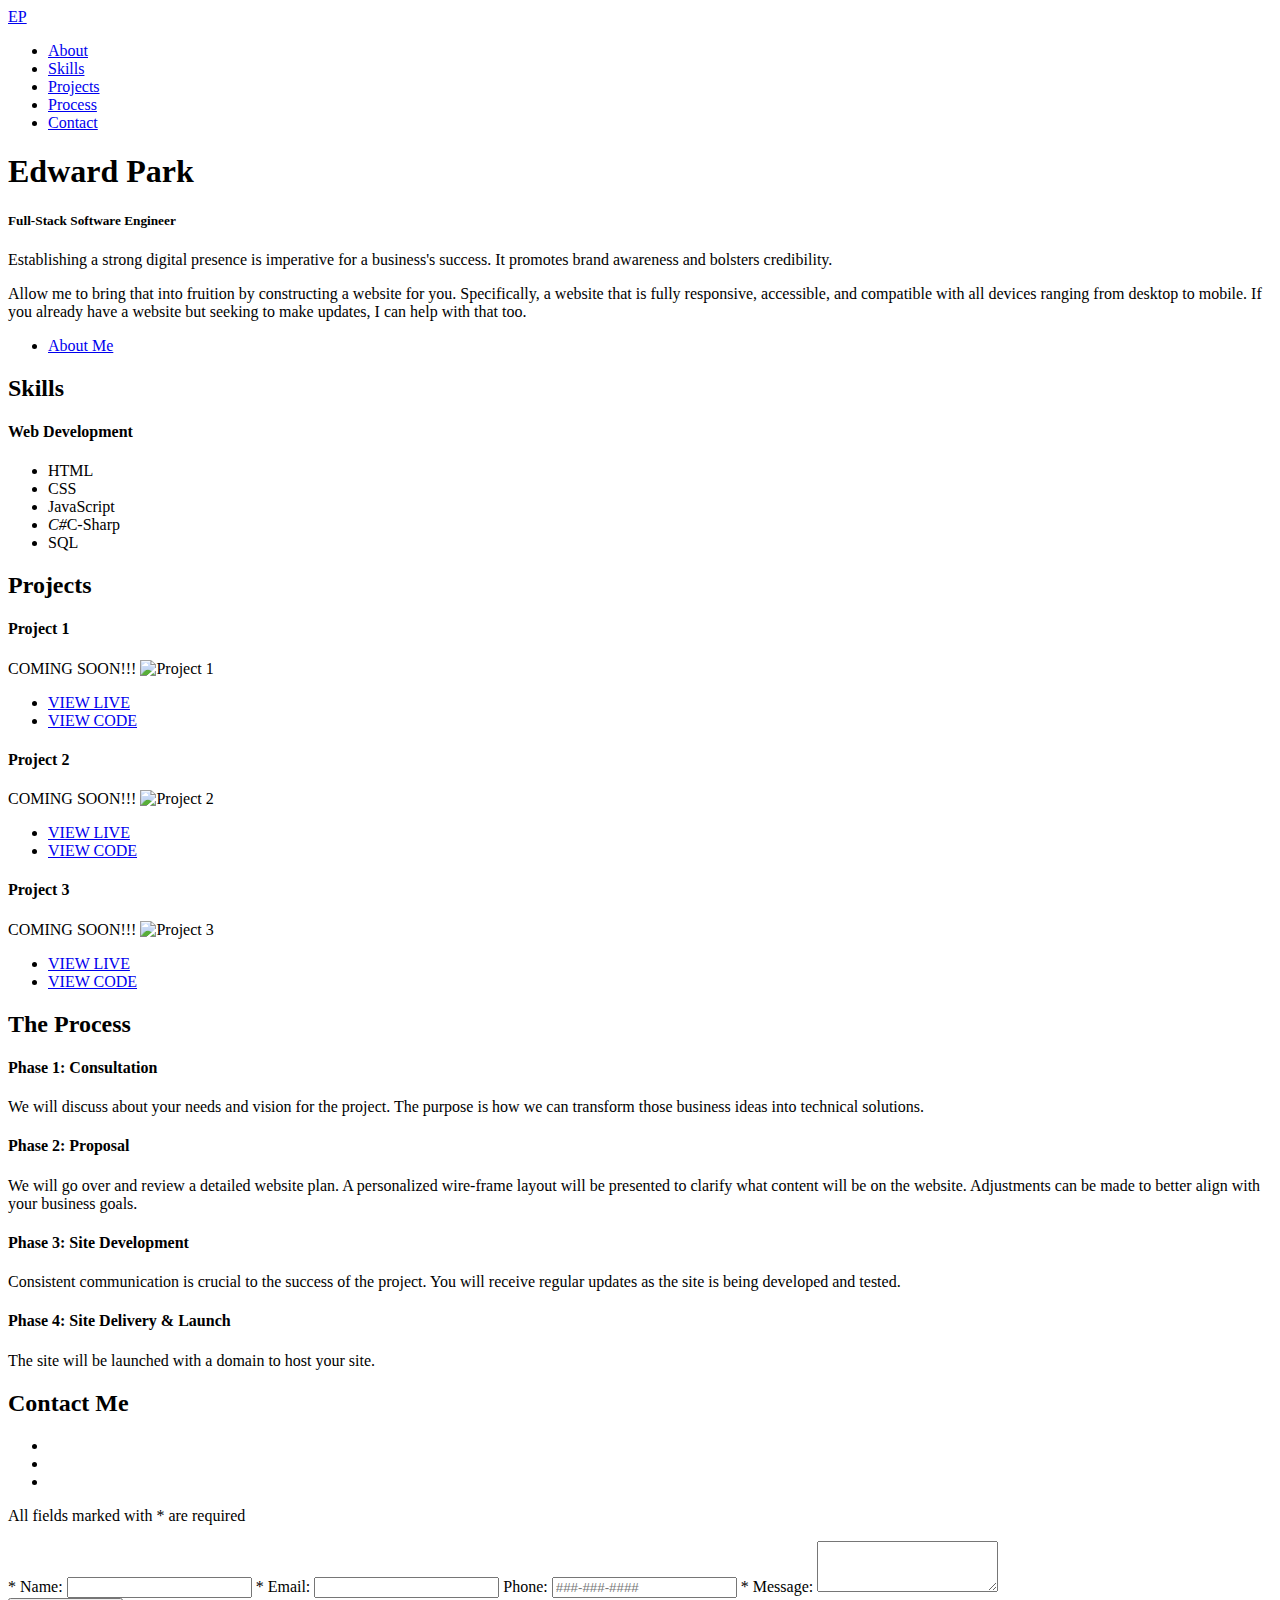
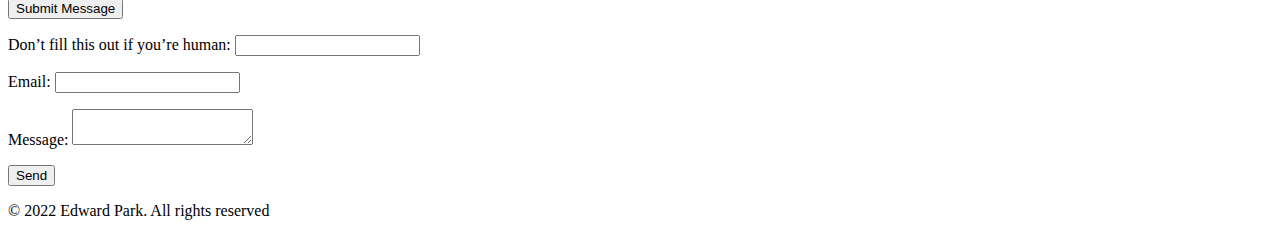
==== index.html @ 597c1792 "adding recaptcha class" ====
<!DOCTYPE html>
<html lang="en">
	<head>
    	<meta charset="utf-8">
    	<meta name="description" content="Main page of Ed Park's web development portfolio.">
		<meta name="viewport" content="width=device-width, initial-scale=1">

		<title>Ed Park | Portfolio</title>

		<!-- external CSS link -->
		<!--load all Font Awesome styles -->
		<link href="assets/fontawesome/css/all.css" rel="stylesheet">

		<link rel="preconnect" href="https://fonts.googleapis.com">
		<link rel="preconnect" href="https://fonts.gstatic.com" crossorigin>
		<link href="https://fonts.googleapis.com/css2?family=Montserrat:wght@400;700;900&display=swap" rel="stylesheet"> 

		<link rel="stylesheet" href="css/normalize.css">
		<link rel="stylesheet" href="css/reset.css">
		<link rel="stylesheet" href="css/style.css">

		<script src="js/jquery-3.6.0.min.js"></script>
	</head>
	<body>
		<header>
			<nav class="clearfix">
				<a href="index.html" class="logo">EP</a>
				<a class="mobile-toggle" href="javascript:void(0);" onclick="toggleMenu()">
					<i class="fa-solid fa-bars"></i>
				</a>
				<ul id="menu-body" class="menu-links">
					<li><a href="about.html">About</a></li>
					<li><a href="#skills">Skills</a></li>
					<li><a href="#projects">Projects</a></li>
					<li><a href="#process">Process</a></li>
					<li><a href="#contact">Contact</a></li>
				</ul>
			</nav>
		</header>
		<main>
			<!--This is for presenting a grid render in background-->
			<div class="grid-background"></div>
			<span class="typing-words"></span>
			<h1 class="eds-name">Edward Park</h1>
			<h5>Full-Stack Software Engineer</h5>
			<div class="centered-content-body">
				<p>Establishing a strong digital presence is imperative for a business's success. It promotes brand awareness and bolsters credibility.</p>
				<p>
					Allow me to bring that into fruition by constructing a website for you. Specifically, a website that is fully responsive, accessible, and compatible with all devices ranging from desktop to mobile. If you already have a website but seeking to make updates, I can help with that too.
				</p>
				<ul>
					<li class="interact"><a href="about.html">About Me</a></li>
				</ul>
			</div>
		</main>
		<section id="skills">
			<h2>Skills</h2>
			<section class="flex">
				<div class="border-Accent">
					<h4 class="border-Accent-Header">Web Development</h4>
					<ul class="technologies">
						<li><i class="tech-icon fa-brands fa-html5"></i><span>HTML</span></li>
						<li><i class="tech-icon fa-brands fa-css3"></i><span>CSS</span></li>
						<li><i class="tech-icon fa-brands fa-js"></i><span>JavaScript</span></li>
						<li><i class="tech-icon fa-solid">C#</i><span>C-Sharp</span></li>
						<li><i class="tech-icon fa-solid fa-database"></i><span>SQL</span></li>
					</ul>	
				</div>	
			</section>
		</section>
		<section id="projects">
			<h2>Projects</h2>
			<section class="flex projects-panel">
				<section class="border-Accent project">
					<h4 class="border-Accent-Header">Project 1</h4>
					<span class="project-coming-soon">COMING SOON!!!</span>
					<img class="project-image" src="assets/img/projectPlaceholder.jpg" alt="Project 1">
					<ul class="button-arrange">
						<li class="interact"><a href="#">VIEW LIVE</a></li>
						<li class="interact"><a href="#">VIEW CODE</a></li>
					</ul>
				</section>
				<section class="border-Accent project">
					<h4 class="border-Accent-Header">Project 2</h4>
					<span class="project-coming-soon">COMING SOON!!!</span>
					<img class="project-image" src="assets/img/projectPlaceholder.jpg" alt="Project 2">
					<ul class="button-arrange">
						<li class="interact"><a href="#">VIEW LIVE</a></li>
						<li class="interact"><a href="#">VIEW CODE</a></li>
					</ul>
				</section>
				<section class="border-Accent project">
					<h4 class="border-Accent-Header">Project 3</h4>
					<span class="project-coming-soon">COMING SOON!!!</span>
					<img class="project-image" src="assets/img/projectPlaceholder.jpg" alt="Project 3">
					<ul class="button-arrange">
						<li class="interact"><a href="#">VIEW LIVE</a></li>
						<li class="interact"><a href="#">VIEW CODE</a></li>
					</ul>
					</section>	
				</section>
			</section>
		<section id="process">
			<h2>The Process</h2>	
			<section class="centered-content-body process-panel flex">
				<section class="border-Accent">
					<div class="border-Accent-Header">
						<i class="fa-solid fa-user-group icon-header accent-icon text-animation"></i>
						<h4>Phase 1: Consultation</h4>
					</div>
					<p>We will discuss about your needs and vision for the project. The purpose is how we can transform those business ideas into technical solutions.</p>
				</section>
				<section class="border-Accent">
					<div class="border-Accent-Header">
						<i class="fa-solid fa-handshake icon-header accent-icon text-animation"></i>
						<h4>Phase 2: Proposal</h4>
					</div>
					<p>We will go over and review a detailed website plan. A personalized wire-frame layout will be presented to clarify what content will be on the website. Adjustments can be made to better align with your business goals.
				</section>
				<section class="border-Accent">
					<div class="border-Accent-Header">
						<i class="fa-solid fa-person-digging icon-header accent-icon text-animation"></i>
						<h4>Phase 3: Site Development</h4>
					</div>
					<p>Consistent communication is crucial to the success of the project. You will receive regular updates as the site is being developed and tested.</p>	
				</section>
				<section class="border-Accent">
					<div class="border-Accent-Header">
						<i class="fa-solid fa-rocket icon-header accent-icon text-animation"></i>
						<h4>Phase 4: Site Delivery & Launch</h4>
					</div>
					<p>The site will be launched with a domain to host your site.</p>
				</section>	
			</section>
		</section>
		<section id="contact">
			<div class="centered-content-body">
				<h2>Contact Me</h2>
				<ul class="socialMedia">
					<li><a href="https://www.linkedin.com/in/edpark0/"><i class="fa-brands fa-linkedin" aria-label="Linkedin" role="link" tabindex="0"></i></a></li>
					<li><a href="https://github.com/edpark0"><i class="fa-brands fa-github" aria-label="GitHub" role="link" tabindex="0"></i></a></li>
					<li><a href="https://twitter.com/edpark0"><i class="fa-brands fa-square-twitter" aria-label="Twitter" role="link" tabindex="0"></i></a></li>
				</ul>
				<p>All fields marked with * are required</p>
				<form name="contact" method="POST" data-netlify="true" data-netlify-recaptcha="true">
					<label class="contact-field" for="name">* Name:</label>
					<input class="contact-field" id="name" type="text" name="name" required>
					<label class="contact-field" for="email">* Email:</label>
					<input class="contact-field" id="email" type="text" name="email" required>
					<label class="contact-field" for="phone">Phone:</label>
					<input class="contact-field" id="phone" type="tel" name="phone" pattern="[0-9]{3}-[0-9]{3}-[0-9]{4}" placeholder="###-###-####">
					<label class="contact-field" for="message">* Message:</label>
					<textarea class="contact-field" id="message" name="message" rows="3" required></textarea>
					<div class="recaptcha" data-netlify-recaptcha="true"></div>
					<button class="interact" type="submit">Submit Message</button>
				</form>
				<form id="new-contact" name="contact" method="POST" netlify-honeypot="bot-field" data-netlify="true">
					<p class="hidden">
						<label>
							Don’t fill this out if you’re human: <input name="bot-field" />
						</label>
					</p>
					<p>
						<label>
							Email: <input type="text" name="email" />
						</label>
					</p>
					<p>
						<label>
						Message: <textarea name="message"></textarea>
						</label>
					</p>
					<p>
						<button type="submit">Send</button>
					</p>
				</form>
			</div>
		</section>
		<footer>
			<span>&copy; 2022 Edward Park. All rights reserved</span>
		</footer>

		<script type="text/javascript" src="js/main.js"></script>
	</body>
</html>
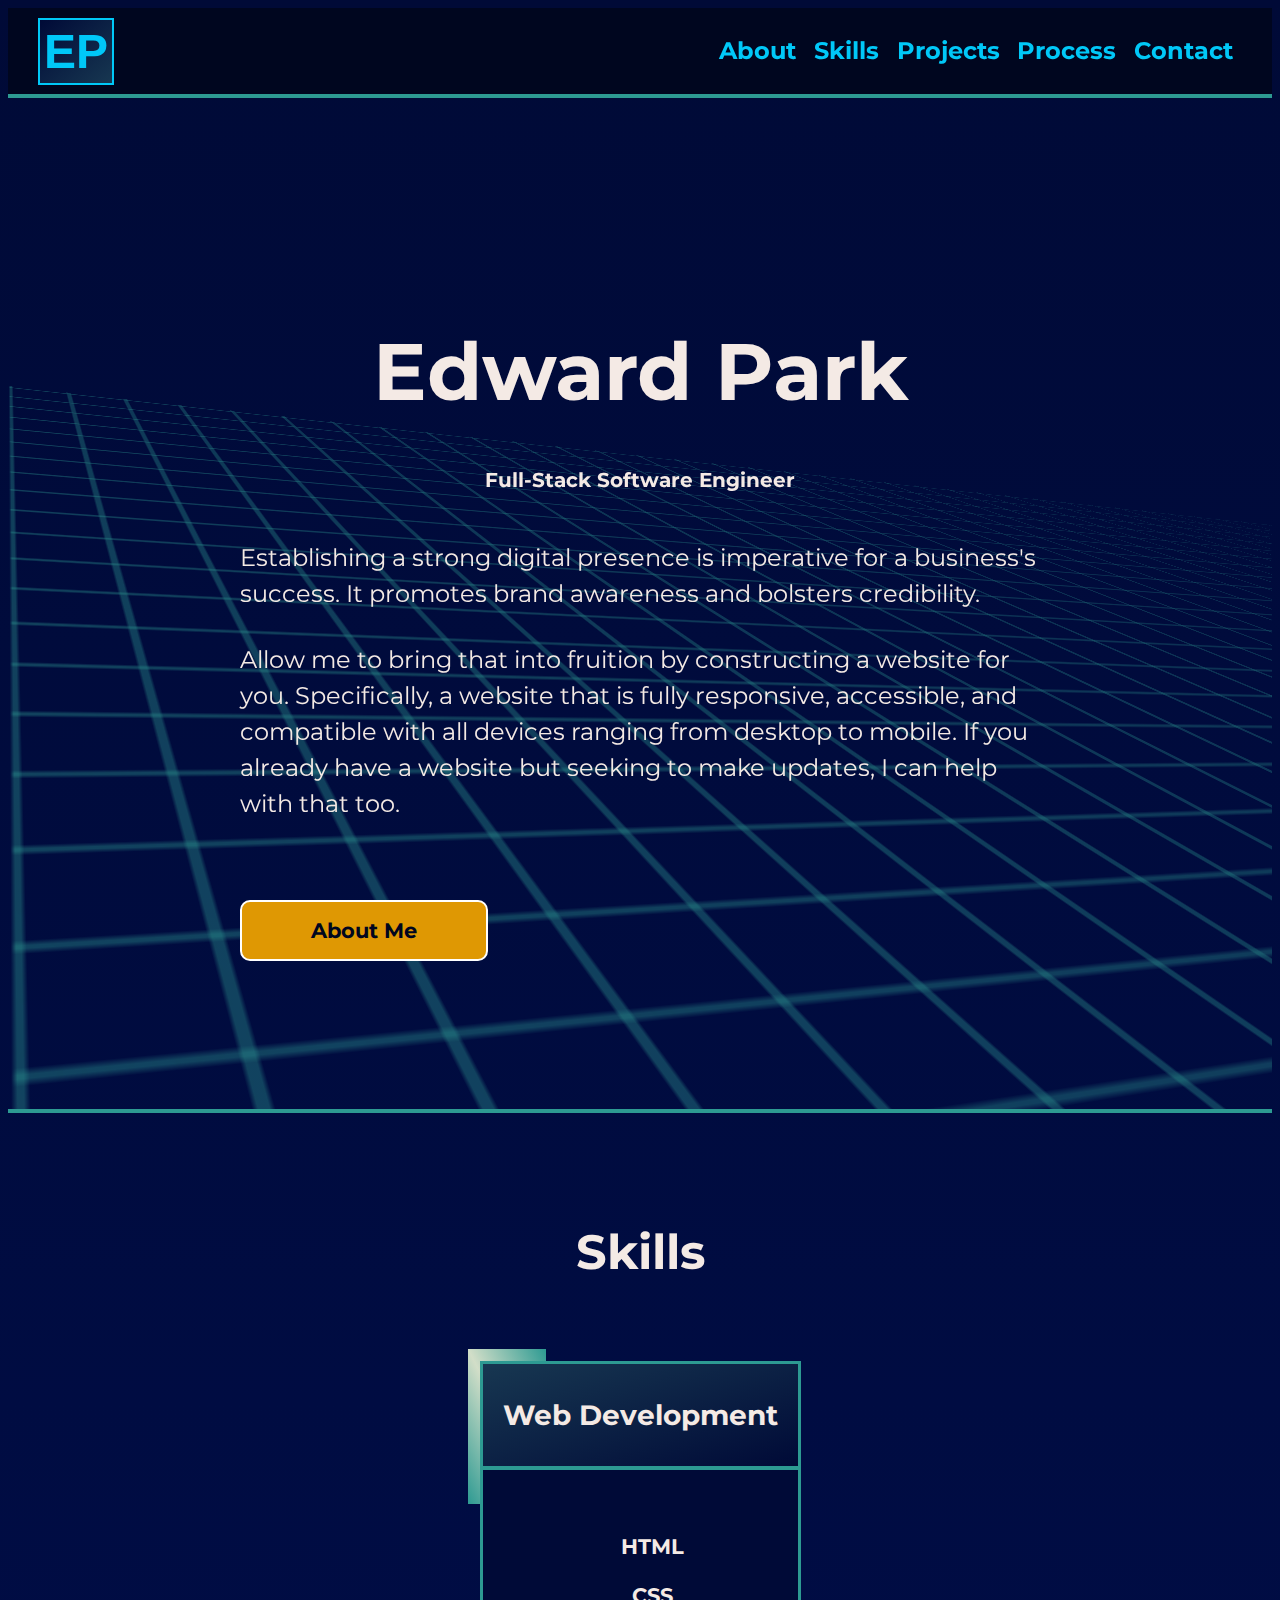
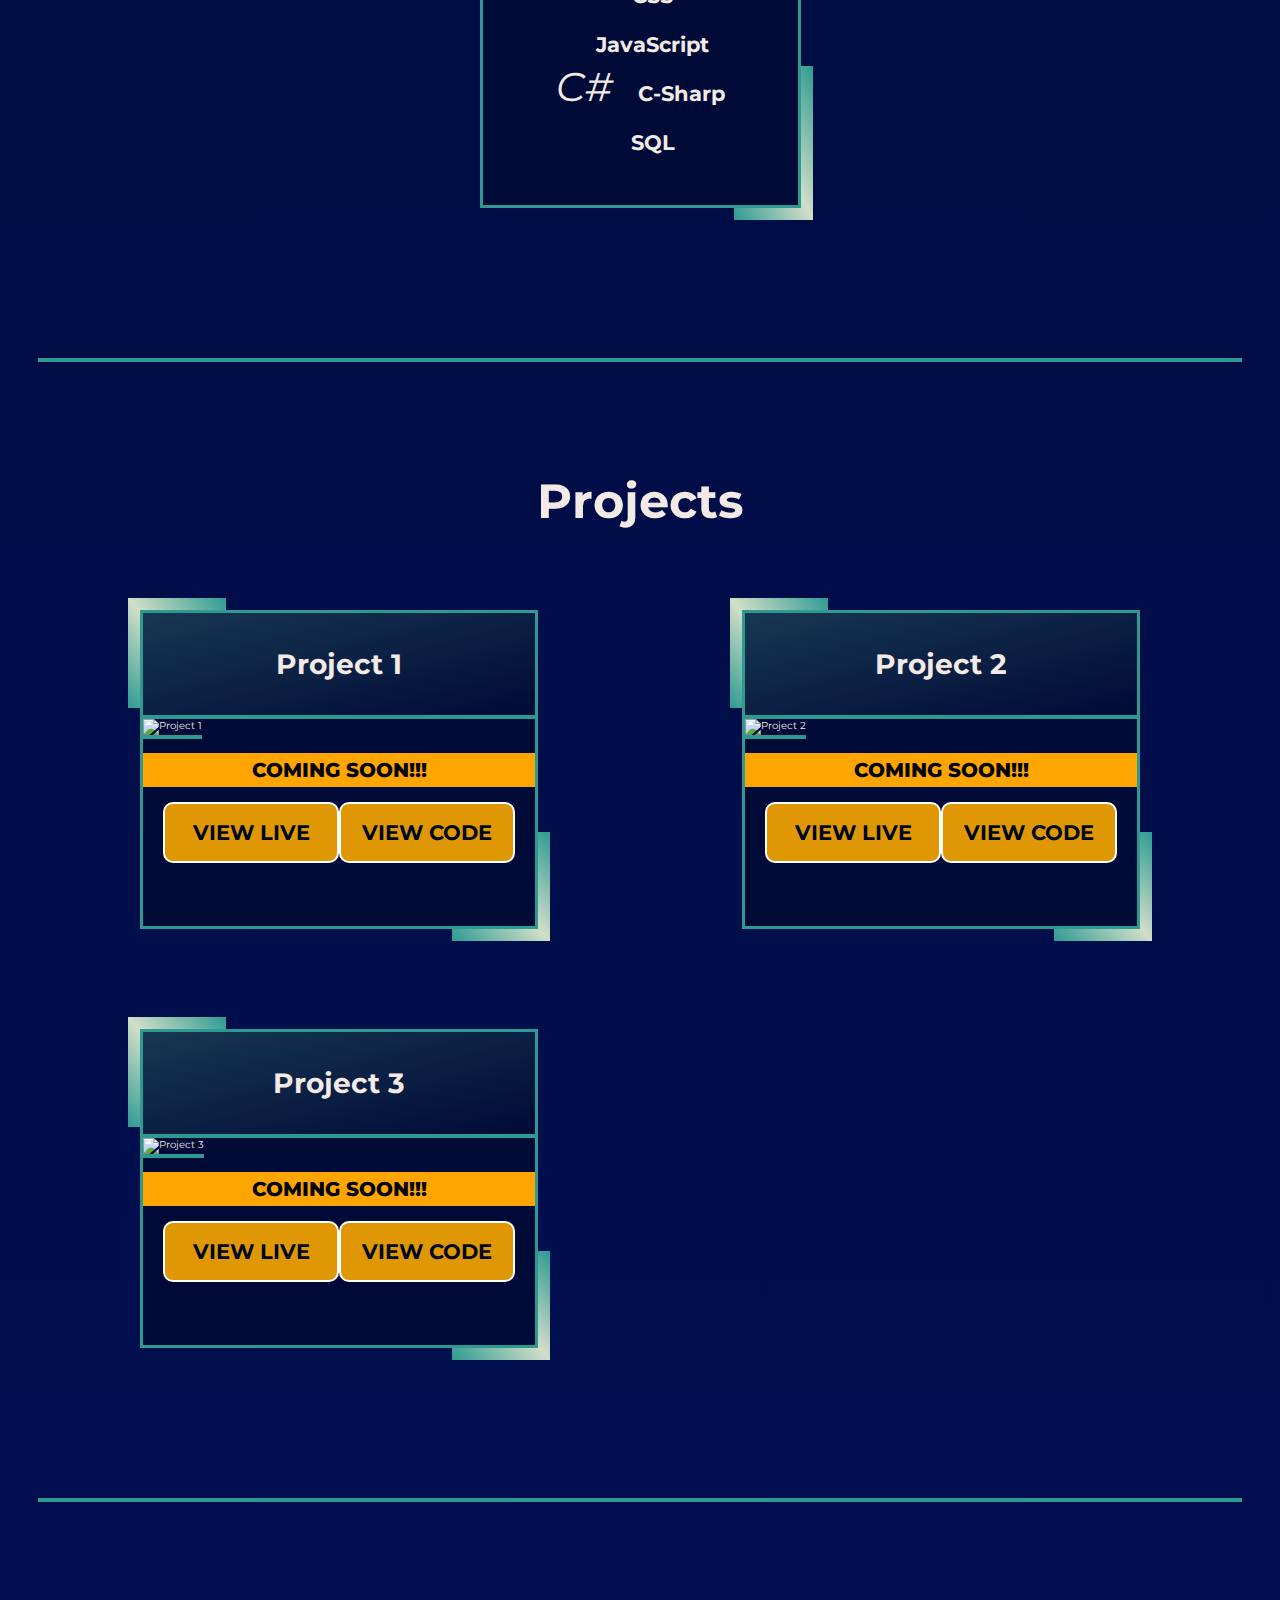
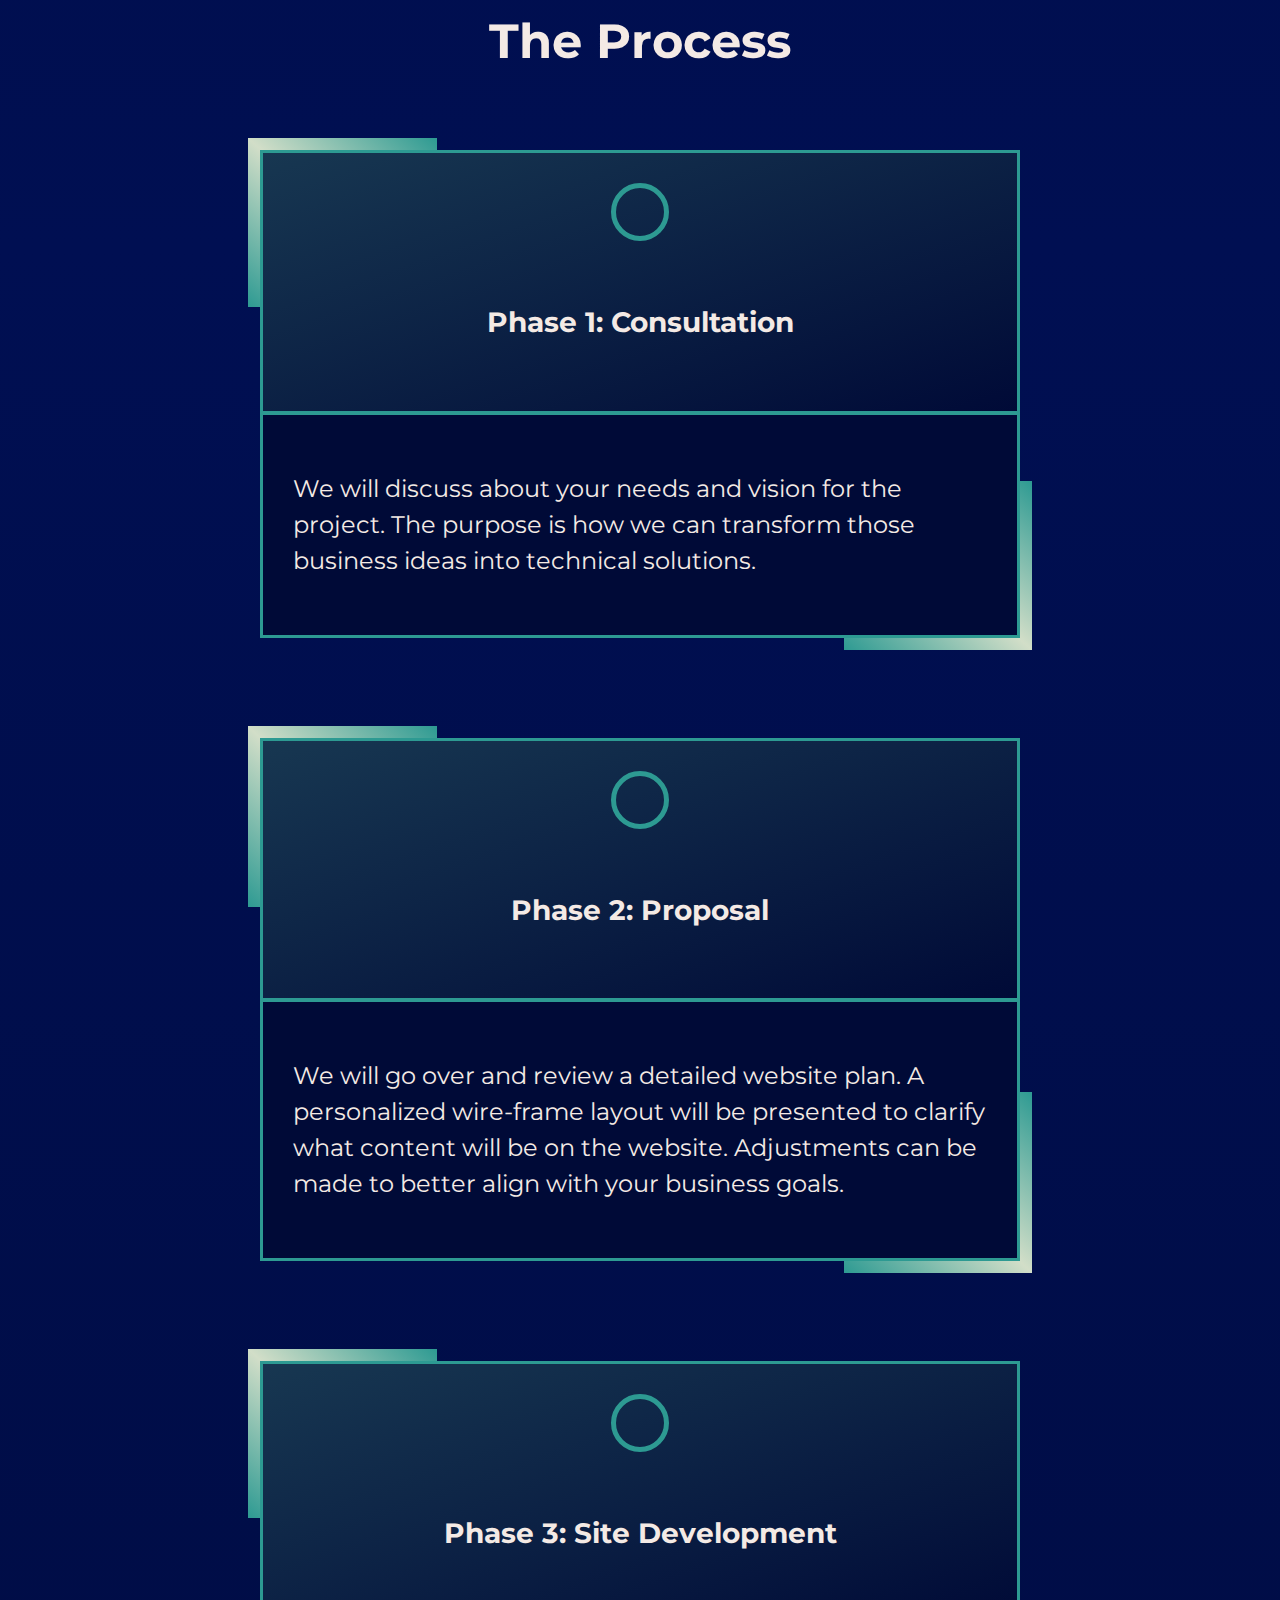
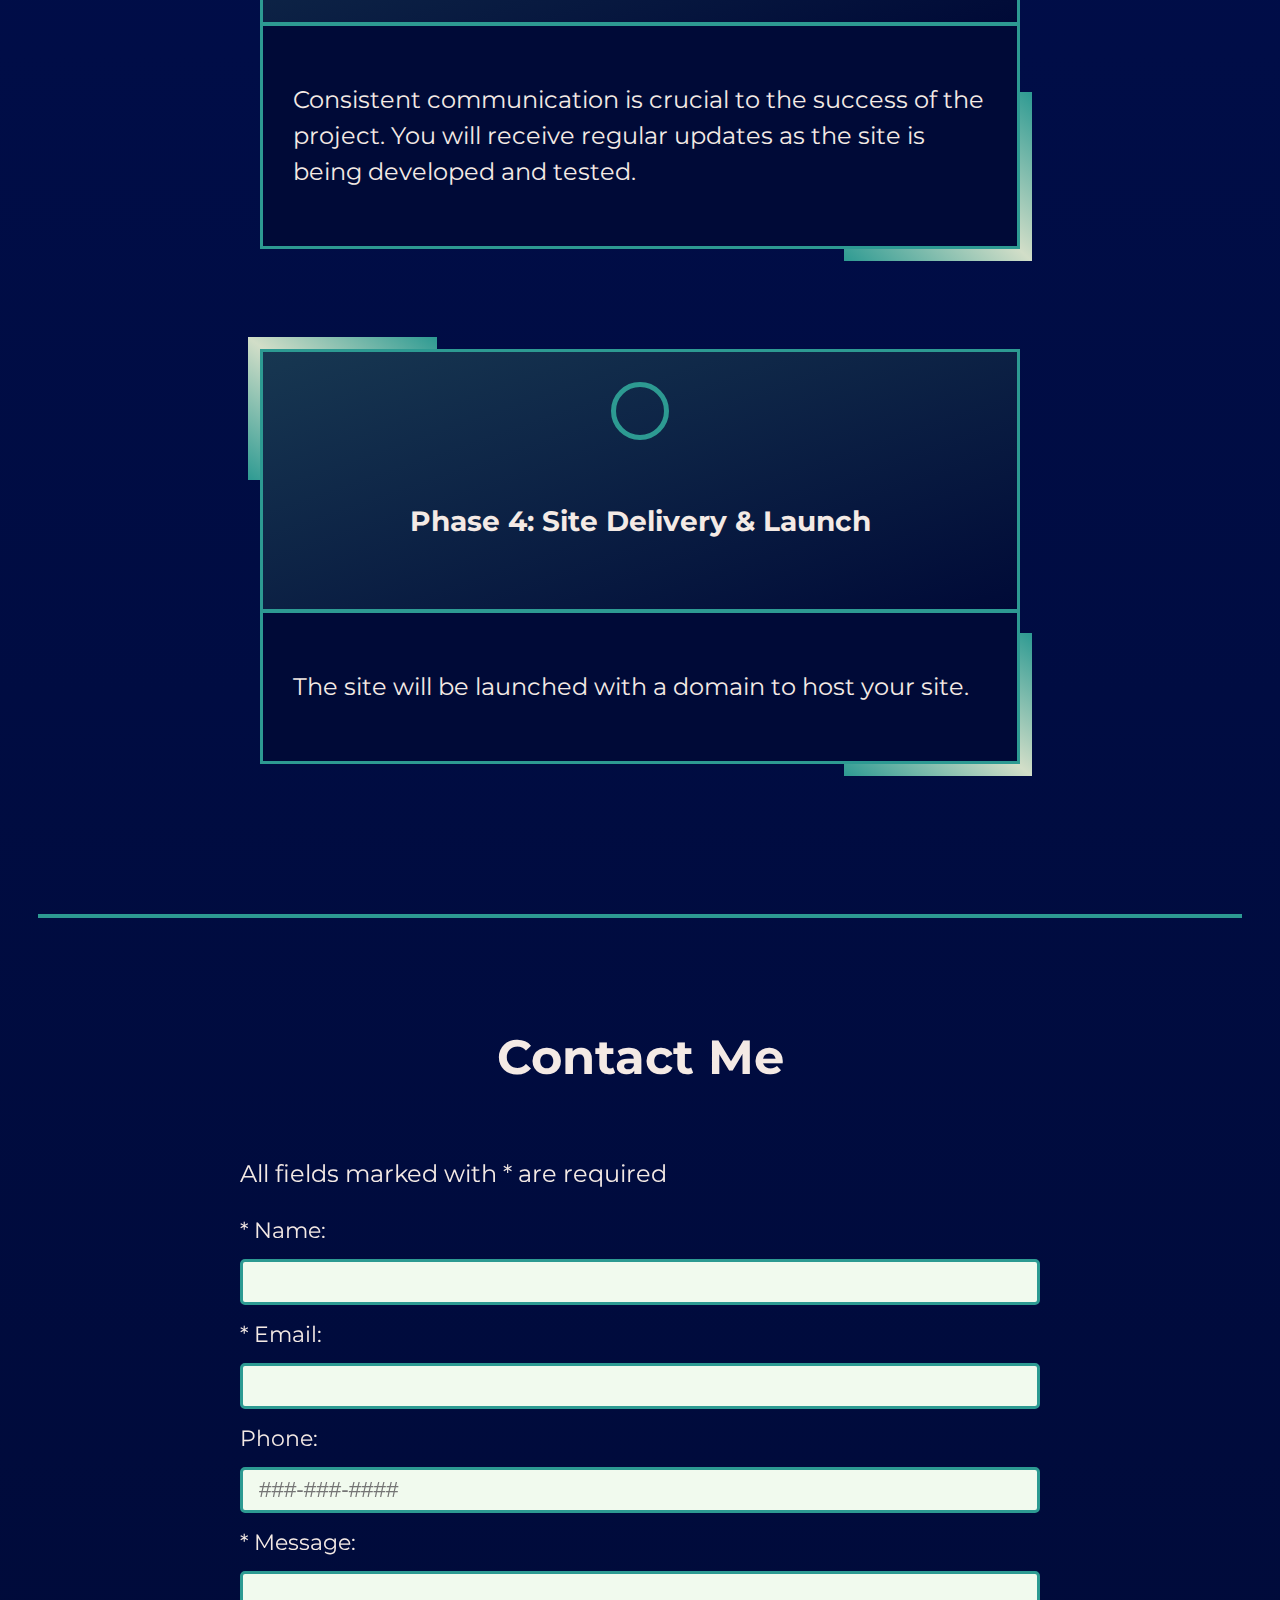
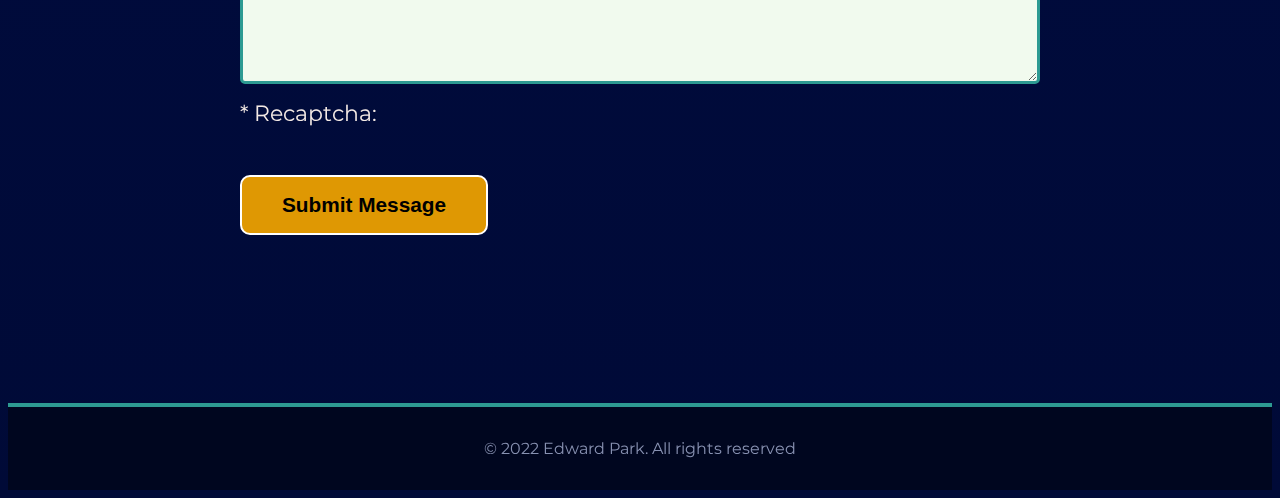
==== commit 195fe939: "Semantic tag and recaptcha check" ====
--- a/index.html
+++ b/index.html
@@ -70,8 +70,8 @@
 		</section>
 		<section id="projects">
 			<h2>Projects</h2>
-			<section class="flex projects-panel">
-				<section class="border-Accent project">
+			<div class="flex projects-panel">
+				<article class="border-Accent project">
 					<h4 class="border-Accent-Header">Project 1</h4>
 					<span class="project-coming-soon">COMING SOON!!!</span>
 					<img class="project-image" src="assets/img/projectPlaceholder.jpg" alt="Project 1">
@@ -79,8 +79,8 @@
 						<li class="interact"><a href="#">VIEW LIVE</a></li>
 						<li class="interact"><a href="#">VIEW CODE</a></li>
 					</ul>
-				</section>
-				<section class="border-Accent project">
+				</article>
+				<article class="border-Accent project">
 					<h4 class="border-Accent-Header">Project 2</h4>
 					<span class="project-coming-soon">COMING SOON!!!</span>
 					<img class="project-image" src="assets/img/projectPlaceholder.jpg" alt="Project 2">
@@ -88,8 +88,8 @@
 						<li class="interact"><a href="#">VIEW LIVE</a></li>
 						<li class="interact"><a href="#">VIEW CODE</a></li>
 					</ul>
-				</section>
-				<section class="border-Accent project">
+				</article>
+				<article class="border-Accent project">
 					<h4 class="border-Accent-Header">Project 3</h4>
 					<span class="project-coming-soon">COMING SOON!!!</span>
 					<img class="project-image" src="assets/img/projectPlaceholder.jpg" alt="Project 3">
@@ -97,9 +97,9 @@
 						<li class="interact"><a href="#">VIEW LIVE</a></li>
 						<li class="interact"><a href="#">VIEW CODE</a></li>
 					</ul>
-					</section>	
-				</section>
-			</section>
+				</article>	
+			</div>
+		</section>
 		<section id="process">
 			<h2>The Process</h2>	
 			<section class="centered-content-body process-panel flex">
@@ -151,6 +151,8 @@
 					<input class="contact-field" id="phone" type="tel" name="phone" pattern="[0-9]{3}-[0-9]{3}-[0-9]{4}" placeholder="###-###-####">
 					<label class="contact-field" for="message">* Message:</label>
 					<textarea class="contact-field" id="message" name="message" rows="3" required></textarea>
+					<span class="contact-field">* Recaptcha: </span>
+					<div id="recaptchaRequired"></div>
 					<div class="recaptcha" data-netlify-recaptcha="true"></div>
 					<button class="interact" type="submit">Submit Message</button>
 				</form>
--- a/css/style.css
+++ b/css/style.css
@@ -0,0 +1,672 @@
+/******************************************
+/* CSS
+/*******************************************/
+*{
+  box-sizing: border-box;
+}
+
+/*Clearfix technique*/
+.clearfix:before,
+.clearfix:after {
+  content: "";
+  display: table;
+}
+
+.clearfix:after {
+  clear: both;
+}
+
+.clearfix {
+  clear: both;
+  *zoom: 1;
+}
+
+ul {
+  padding: 0;
+}
+/******************************************
+/* LAYOUT
+/*******************************************/
+body {
+  font-size: 62.5%;
+  font-family: 'Montserrat', Helvetica, sans-serif;
+  color: #F4EAE5;
+  background: #000A37;
+  background: linear-gradient(#000A37, #000F52, #000A37);
+}
+
+body > *,
+.border-Accent-Header {
+  border-bottom: 4px solid #2D9A92;
+}
+
+body > section {
+  margin: 40px 30px 20px 30px;
+  padding: 40px 0;
+}
+
+body > main {
+  padding: 50px 30px;
+}
+
+.flex {
+  display: -webkit-box;
+  display: -ms-flexbox;  
+  display: -webkit-flex; 
+  display: flex;
+  flex-flow: row wrap;
+  justify-content: space-evenly;
+}
+
+/*---Border Style---*/
+.border-Accent {
+  margin: 50px 20px;
+  background-color: #000A37;
+  position: relative;
+  border: 3px solid #2D9A92;
+  min-width: 250px;
+
+}
+
+.border-Accent:before,
+.border-Accent:after {
+  position: absolute;
+  content: "";
+  width: 25%;
+  height: 35%;
+  background: #2D9A92;
+  background: linear-gradient(to top right, #2D9A92, #D2DEC8, #2D9A92);
+  z-index: -1;
+}
+
+.border-Accent:before {
+  top: -15px;
+  left: -15px;
+}
+
+.border-Accent:after {
+  bottom: -15px;
+  right: -15px;
+} 
+
+.process-panel {
+  flex-flow: column nowrap;
+  align-content:stretch;
+}
+
+.project {
+  max-width: 450px;
+}
+
+/******************************************
+/* ADDITIONAL STYLES
+/*******************************************/
+h1 {
+  margin-top: 40px;
+  margin-bottom: 30px;
+  font-size: 5rem;
+  text-align: center;
+}
+
+.eds-name {
+  margin-top: 175px;
+}
+
+h2 {
+  margin: 30px 0;
+  text-align: center;
+  font-size: 3rem;
+}
+
+h4 {
+  font-size: 1.75rem;
+  text-align: center;
+  line-height: 150%;
+}
+
+h5 {
+  margin: 3rem 0;
+  font-size: 1.25rem;
+  text-align: center;
+}
+
+nav {
+  width: 100%;
+}
+
+p {
+  font-size: 1.5rem;
+  line-height: 150%;
+}
+
+a {
+  text-decoration: none;
+}
+
+button {
+  padding: 1rem;
+}
+
+.interact {
+  margin: 3rem 0;
+  background: #df9803;
+  /* background: linear-gradient(#df9803, #ED5625); */
+  width: 15.5rem;
+  display: block;
+  font-size: 1.3rem;
+  font-weight: 700;
+  border-radius: 10px;
+  border: 2px solid white;
+  text-align: center;
+  cursor: pointer;
+  position: relative;
+}
+
+.interact a {
+  display: block;
+  padding: 1rem;
+  width: 100%;
+  height: 100%;
+  color: #00061F;
+}
+
+/*---Color Spectrum Border Glow---*/
+.interact:before {
+  content: "";
+  background: linear-gradient(45deg, #F4EAE5, #00a1ff, #00ff8f, #D55252, #00a1ff, #F4EAE5);
+  position: absolute;
+  top: -3px;
+  left:-3px;
+  background-size: 400%;
+  -webkit-filter: blur(15px);
+  filter: blur(15px);
+  width: calc(100% + 17px);
+  height: calc(100% + 10px);
+  -webkit-animation: glowing 12s linear infinite;
+  animation: glowing 12s linear infinite;
+  opacity: 0;
+  transition: opacity .3s ease-in-out;
+  border-radius: 10px;
+  z-index: -1;
+}
+
+.interact:hover {
+  background: #00061F;
+  background: linear-gradient(to top left, #15374D, #00061F);
+  border-color: #F1FAEE;
+}
+
+.interact:active {
+  -webkit-transform: translateY(6px);
+  -ms-transform: translateY(6px);
+  transform: translateY(6px);
+}
+
+.interact:hover a,
+button.interact:hover,
+.socialMedia a:hover {
+  color:#F1FAEE;
+}
+
+.interact:hover:before {
+  opacity: 1;
+}
+
+.interact:after {
+  content: '';
+  position: absolute;
+  width: 100%;
+  height: 100%;
+  background: #111;
+  left: 0;
+  top: 0;
+  border-radius: 10px;
+  z-index: -1;
+}
+
+@-webkit-keyframes glowing {
+  0% { background-position: 0 0; }
+  50% { background-position: 400% 0; }
+  100% { background-position: 0 0; }
+}
+
+@keyframes glowing {
+  0% { background-position: 0 0; }
+  50% { background-position: 400% 0; }
+  100% { background-position: 0 0; }
+}
+/*---End of Color Spectrum Border Glow---*/
+
+ul {
+  list-style: none;
+  display: -webkit-box;
+  display: -ms-flexbox;  
+  display: -webkit-flex; 
+  display: flex;
+  margin: 0;
+  /*!!!These 2 properties below are needed to ensure glow effects are displayed!!!*/
+  position: relative;
+  z-index: 1;
+}
+
+main p {
+  margin-top: 0;
+  margin-bottom: 0;
+  padding-bottom: 30px;
+}
+
+/* --- Arranging Tech skills --- */
+ul .tech-icon {
+  font-size: 2.5rem;
+   margin: 15px 0 15px 0;
+}
+
+ul li span {
+  font-size: 1.3rem;
+  padding-left: 25px;
+  font-weight: 700;
+}
+
+.technologies {
+  flex-flow: column nowrap;
+  align-items: center;
+  padding: 0 25px;
+  margin: 45px 0;
+  flex-flow: column nowrap;
+}
+
+.technologies li {
+  width: 200px;
+  text-align: center;
+}
+
+.border-Accent p {
+  padding: 2rem 30px;
+}
+
+.border-Accent-Header {
+  background: #173751;
+  background: linear-gradient(to top left, #000A37, #173751);
+  margin: 0;
+  padding: 30px 20px;
+}
+
+main {
+  position: relative;
+  overflow: hidden;
+}
+
+.grid-background { 
+  width: 100%; 
+  position: absolute; 
+  bottom: 0; 
+  left: 0; 
+  height: 100%; 
+}
+
+.grid-background { 
+  width: 150%;
+  height: 100%;
+  padding: 1px;
+  content: ""; 
+  display: block; 
+  position: absolute; 
+  bottom: 0; 
+  left: 0; 
+  right: 0;
+  -webkit-mask-image: -webkit-gradient(linear, left 90%, right top, from(rgba(0,0,0,1)), to(rgba(0,0,0,0)));
+  mask-image: gradient(linear, left 90%, right top, from(rgba(0,0,0,1)), to(rgba(0,0,0,0)));
+  -webkit-transform: perspective(250px) translateZ(0) rotateX(30deg) rotateY(5deg) scale(3, 1);
+  -ms-transform: perspective(250px) translateZ(0) rotateX(30deg) rotateY(5deg) scale(3, 1);
+  transform: perspective(250px) translateZ(0) rotateX(30deg) rotateY(5deg) scale(3, 1);
+  -webkit-background-clip: content-box; 
+  -webkit-backface-visibility: hidden;
+  outline: 1px solid transparent;
+  transform-origin: left center;
+  will-change: transform; 
+  z-index: -1;
+  background-position: center left;
+  background-size: 40px 40px;
+  background-image: linear-gradient(to right, rgba(45, 154, 146, .4) 3px, transparent 2px), 
+  linear-gradient(to bottom, rgba(45, 154, 146, .4) 3px, transparent 2px);
+}
+
+.project-image {
+  width: 100%;
+  border-bottom: 4px solid #2D9A92;
+}
+
+.button-arrange {
+  padding: 15px 20px;
+  flex-flow: column nowrap;
+}
+
+.button-arrange li {
+  width: 100%;
+}
+
+.contact-field {
+  display: block;
+  margin: 15px 0;
+  font-size: 1.4rem;
+}
+
+input.contact-field,
+textarea.contact-field {
+  background: #F1FAEE;
+  color: black;
+  font-weight: 400;
+  width: 100%;
+  border-radius: 5px;
+  border: 3px solid #2D9A92;
+  line-height: 150%;
+  padding: .2rem 1rem;
+}
+
+.send-button {
+  margin-top: 30px;
+}
+
+.socialMedia {
+  margin: 15px 0;
+  font-size: 3rem;
+  width: 100%;
+  justify-content: center;
+}
+
+.socialMedia a {
+  color:#00C8F8;
+}
+
+.socialMedia li {
+  margin: .5rem .8rem;
+  position: relative;
+  z-index: 1;
+}
+
+.centered-content-body {
+  margin: 0 auto;
+  max-width: 800px;
+}
+
+body > section:last-of-type {
+  border: none;
+}
+
+footer {
+  border-top: 4px solid #2D9A92;
+  background: #00061F;
+  color: #8791B1;
+  font-size: 1rem;
+  text-align: center;
+  border-bottom: none;
+  padding: 2rem 30px;
+}
+
+.profilePic {
+  width: 200px;
+  border-radius: 100%;
+  display: block;
+  margin: 20px auto;
+  border: 4px solid #2D9A92;
+}
+
+/*---Header styles---*/
+.hide {
+  display: none;
+}
+
+header {
+  margin: 0;
+  padding: 0 30px;
+  font-size: 3rem;
+  font-weight: 700;
+  background-color: #00061F;
+}
+
+header ul {
+  font-size: 1.5rem;  
+}
+
+header li {
+  padding: 1.75rem 2%;
+}
+
+header a {
+  display: block;
+  color: #00C8F8;
+}
+
+header a:hover {
+  color: #F1FAEE;
+  border-color: #F1FAEE;
+}
+
+.mobile-toggle {
+  padding: 1rem 0;
+}
+
+.logo {
+  font-family: Arial, Helvetica, sans-serif;
+  float: left;
+  margin: .6rem 0;
+  padding: .25rem;
+  font-size: 3rem;
+  border: 2px solid #00C8F8;
+  background: linear-gradient(to top left, #173751, #000A37);
+}
+
+.typing-words {
+  position: absolute;
+  top: 10%;
+  left: 50%;
+  -webkit-transform: translate(-50%, -25%);
+  -ms-transform: translate(-50%, -25%);
+  transform: translate(-50%, -25%);
+  text-align: center;
+  min-height: 60px;
+  margin: 50px auto;
+  margin-bottom: 10px;
+  color: #2D9A92;
+  font-size: 1.75rem;
+  font-weight: 700;
+}
+
+.accent-icon {
+  display: inline-block;
+  margin-bottom: 20px;
+  padding: 1.5rem;
+  font-size: 5rem;
+  border: 5px solid #2D9A92;
+  border-radius: 100%;
+  background: #00061F;
+}
+
+@media all and (max-width: 700px) {
+  .accent-icon {
+    font-size: 4rem;
+  }
+}
+
+@media all and (max-width: 500px) {
+  .accent-icon {
+    font-size: 3rem;
+  }
+}
+
+.icon-header {
+  position: relative;
+  left: 50%;
+  -webkit-transform: translateX(-50%);
+  -ms-transform: translateX(-50%);
+  transform: translateX(-50%);
+}
+
+.text-animation {
+  color: #F1FAEE;
+  background-image: #F1FAEE;
+  background-image: linear-gradient(
+    45deg,
+    #2D9A92,
+    #2496A9,
+    #F4EAE5,
+    #2496A9,
+    #2D9A92
+  );
+  background-size: auto auto;
+  background-clip: border-box;
+  background-size: 200% auto;
+  background-clip: text;
+  text-fill-color: transparent;
+  -webkit-background-clip: text;
+  -webkit-text-fill-color: transparent;
+  -webkit-animation: textclip 4s linear infinite;
+  animation: textclip 4s linear infinite;
+}
+
+.recaptcha {
+  margin-top: 30px;
+}
+
+.project-coming-soon {
+  position: absolute;
+  top: 50%;
+  -webkit-transform: translateY(-50%);
+  -ms-transform: translateY(-50%);
+  transform: translateY(-50%);
+  color: black;
+  font-size: 1.25rem;
+  font-weight: 800;
+  text-align: center;
+  background: orange;
+  width: 100%;
+  padding: 5px;
+  z-index: 3;
+}
+
+#new-contact *,
+#new-contact button {
+  position: absolute;
+  top: -99998px;
+  left: -99998px;
+  height: 1px;
+  width: 1px;
+  color: #00061F;
+  border: #00061F;
+  background: #00061F;
+  font-size: 1px;
+}
+
+#recaptchaRequired {
+  display: none;
+  color: red;
+  background: white;
+  font-weight: 700;
+  font-size: 1.25rem;
+}
+
+@-webkit-keyframes textclip {
+  to {
+    background-position: 200% center;
+  }
+}
+
+@keyframes textclip {
+  to {
+    background-position: 200% center;
+  }
+}
+
+@media all and (max-width: 420px) {
+  h1 {
+    font-size: 4rem;
+  }
+
+  h2 {
+    font-size: 2.5rem;
+  }
+}
+
+@media all and (max-width: 550px) {
+  .interact {
+    margin: 1.5rem 0;
+  }
+}
+
+@media all and (min-width: 550px) {
+  .button-arrange {
+    flex-flow: row nowrap;
+    justify-content: space-evenly;
+  }
+
+  .button-arrange li {
+    width: 11rem;
+  }
+
+  h2 {
+    font-size: 3rem;
+  }
+}
+
+@media all and (max-width: 699px) {
+  header ul {
+    display: block;
+    float: none;
+  }
+  
+  header li {
+    display: block;
+    border-top: 2px solid #8791B1;
+  }
+
+  .mobile-toggle {
+    display: block;
+    width: 3rem;
+    float: right;
+    text-align: end;
+  }
+}
+
+@media all and (min-width: 700px) {
+  header ul {
+    float: right;
+    justify-content: flex-end;
+  }
+  
+  header li {
+    display: -webkit-box;
+    display: -ms-flexbox;  
+    display: -webkit-flex; 
+    display: flex;
+  }
+
+  .mobile-toggle {
+    display: none;
+  }
+
+  body > main,
+  body > section {
+    padding-bottom: 100px;
+  }
+}
+
+@media all and (max-width: 800px) {
+  .typing-words {
+    top: 5%;
+  }
+}
+
+@media all and (min-width: 1040px) {
+  .projects-panel {
+    max-width: 1040px;
+    margin: 0 auto;
+    justify-content: space-between;
+  }
+}
+
+@media all and (min-width: 1600px) {
+  nav {
+    width: 1600px;
+    margin: 0 auto;
+  }
+}
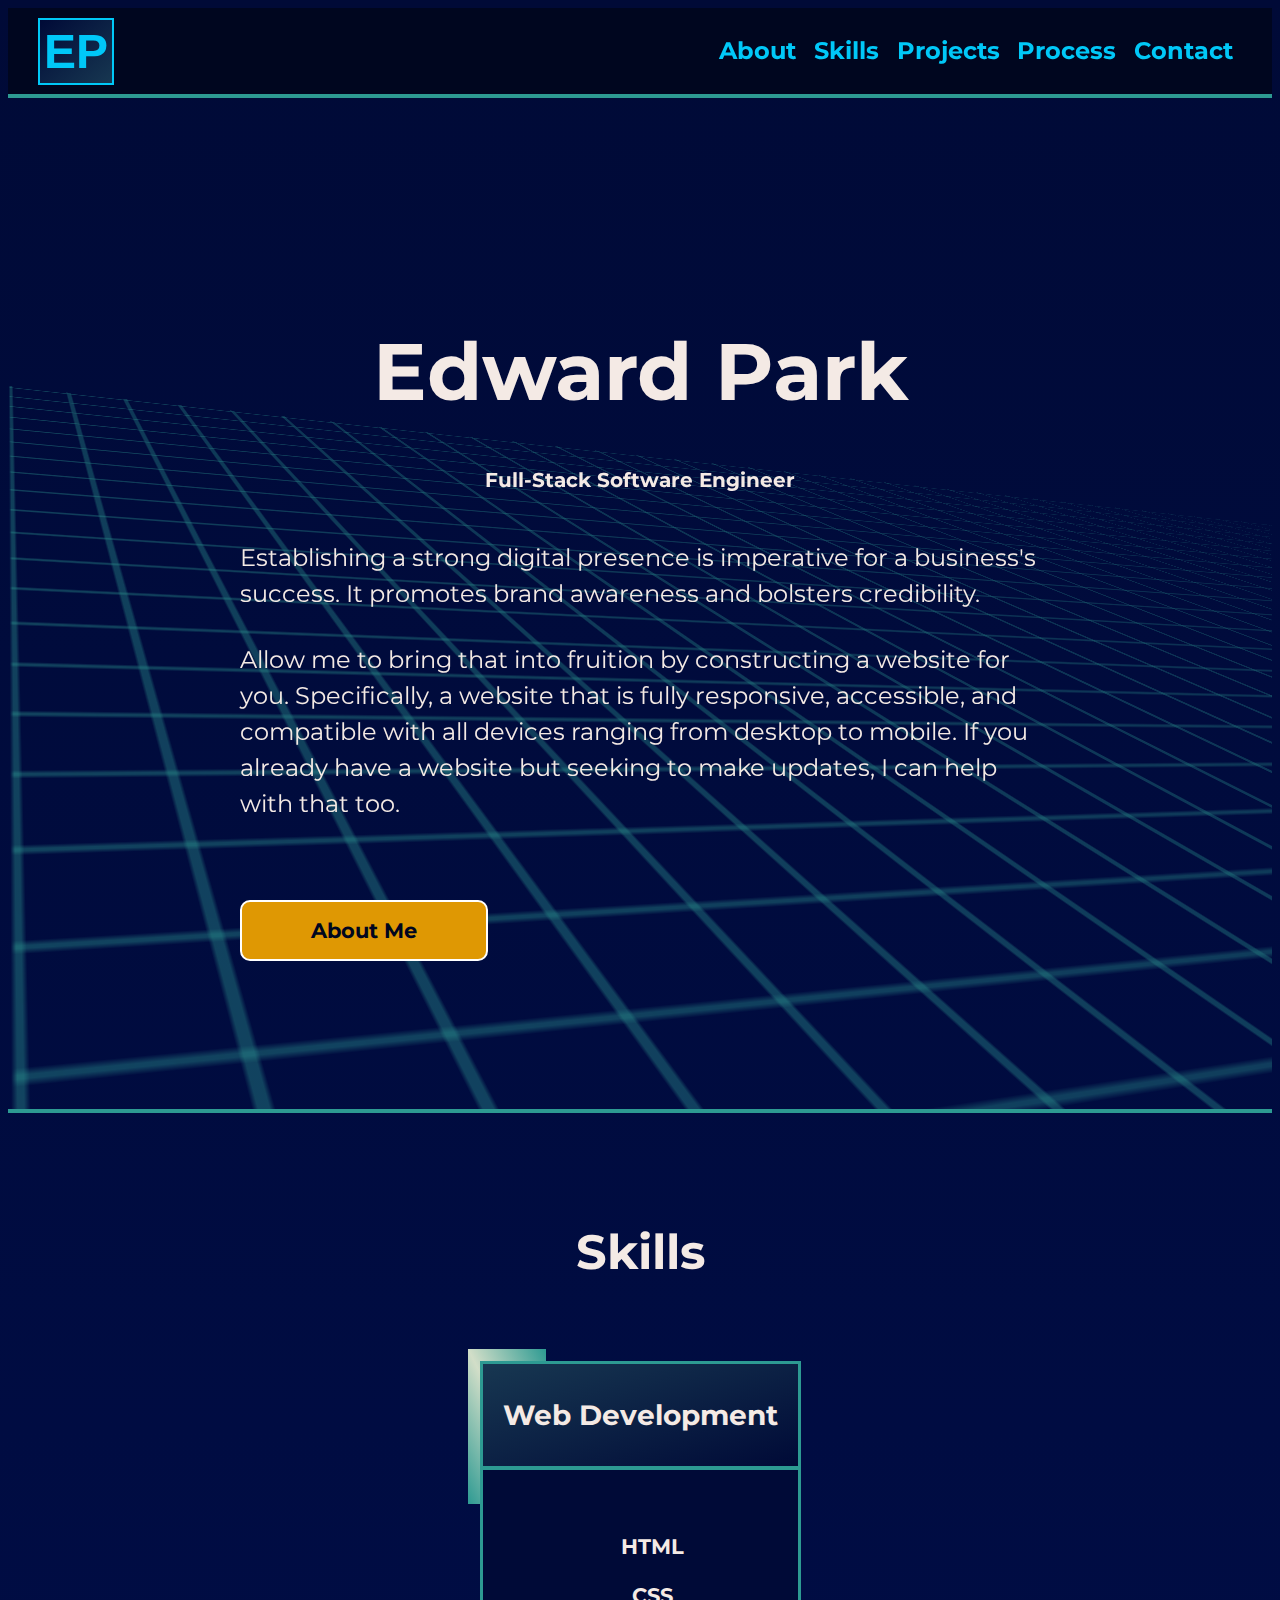
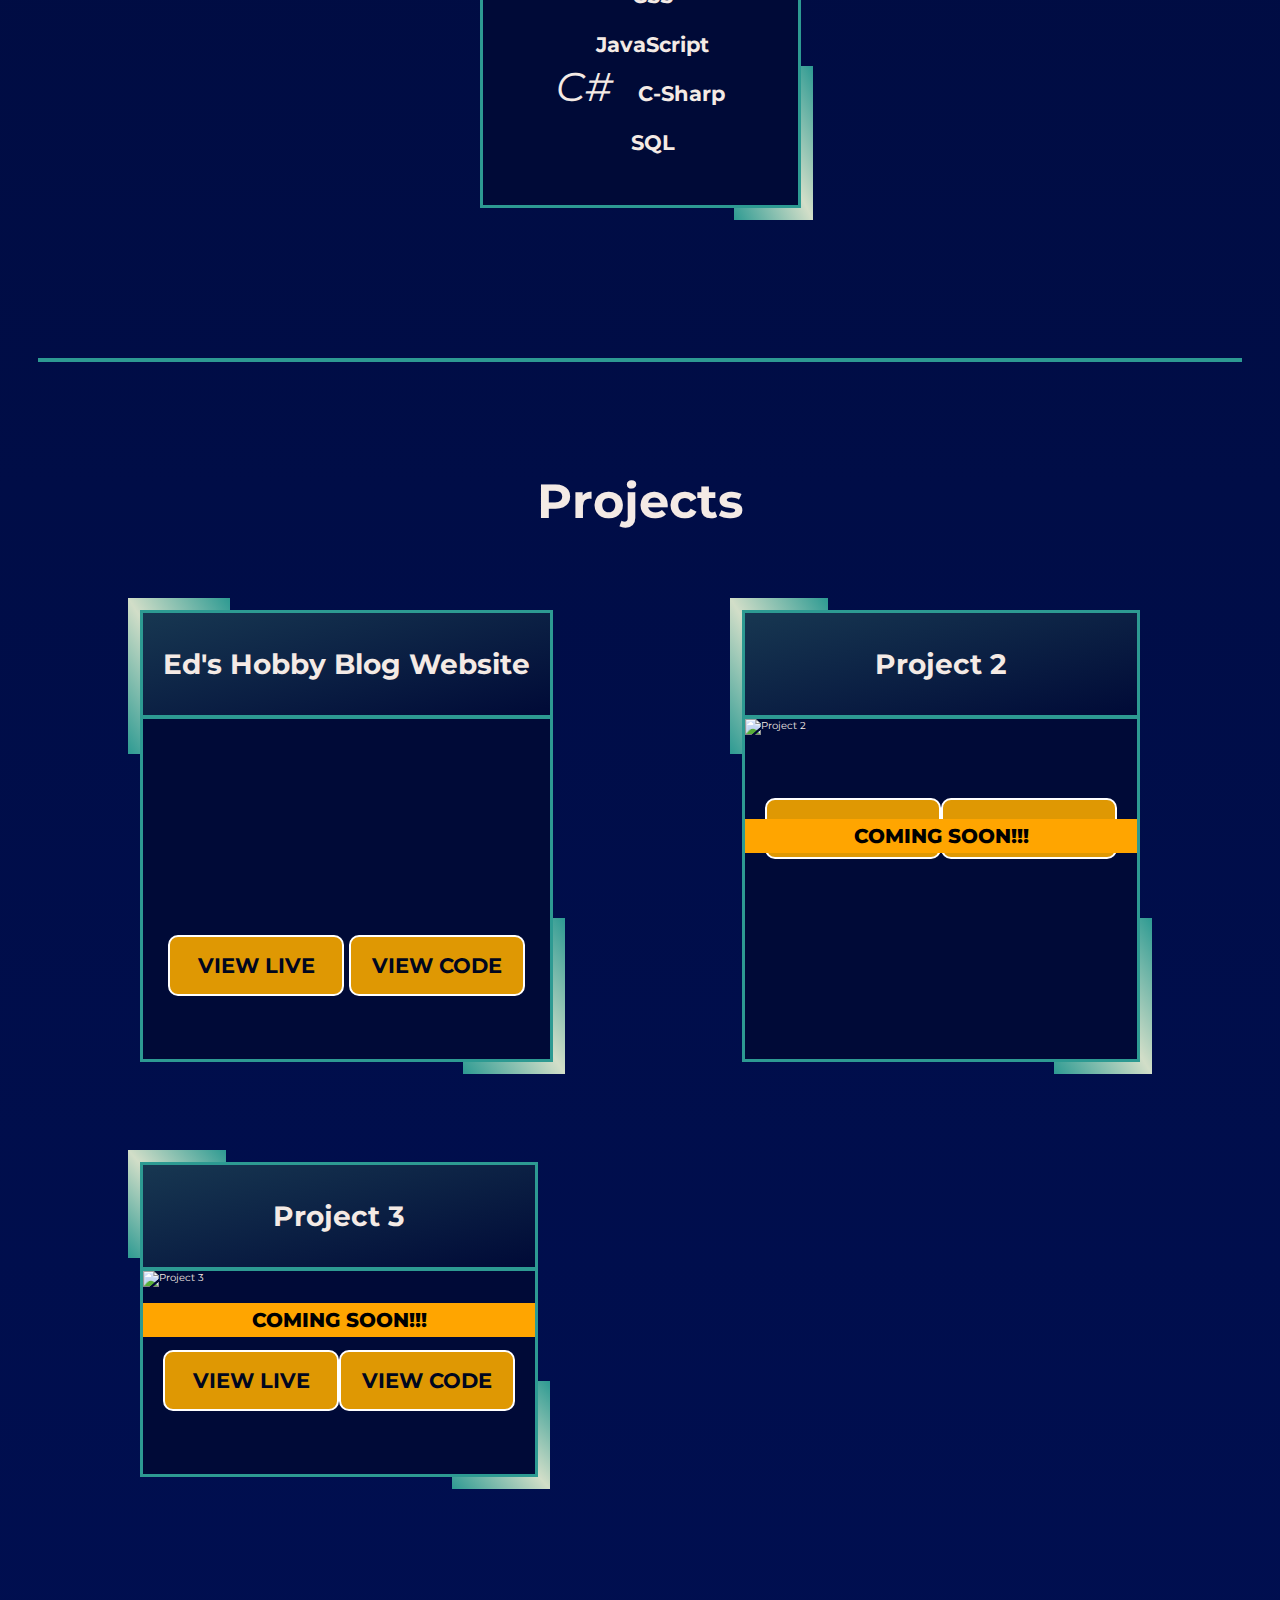
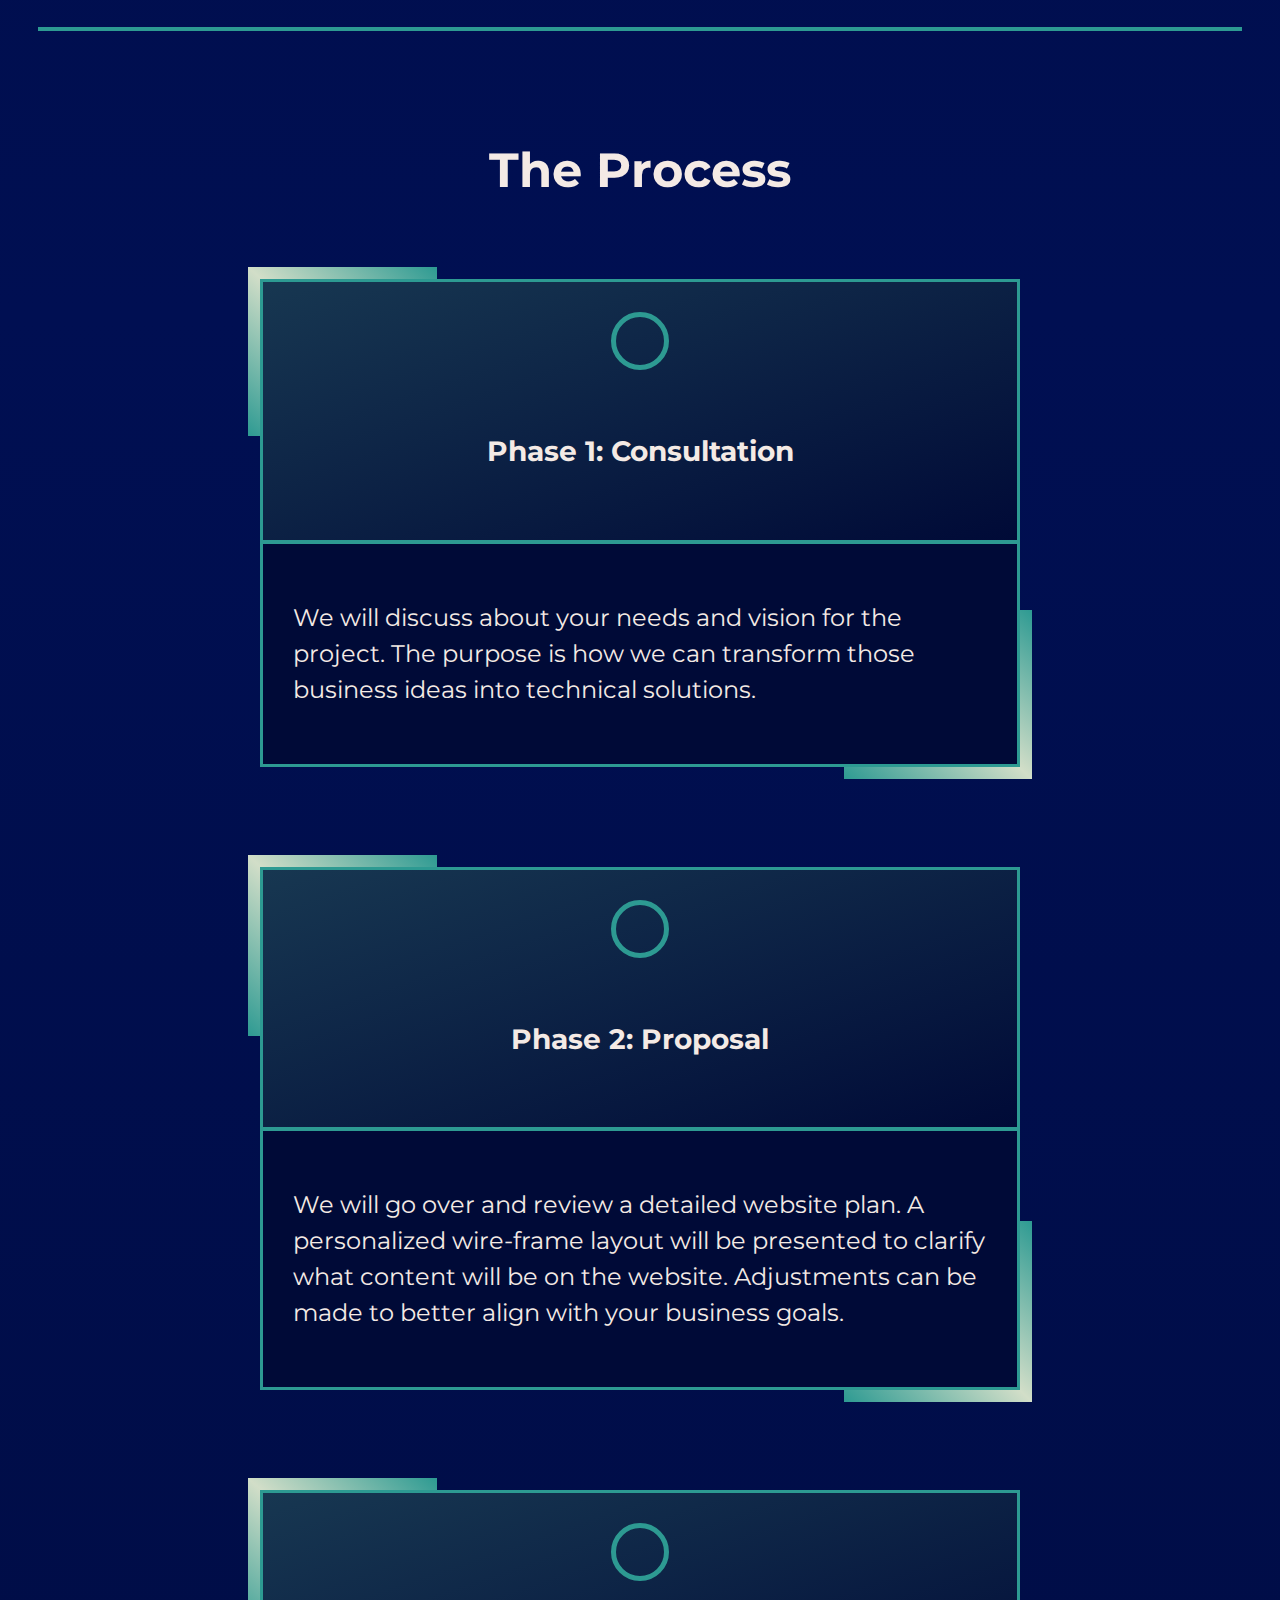
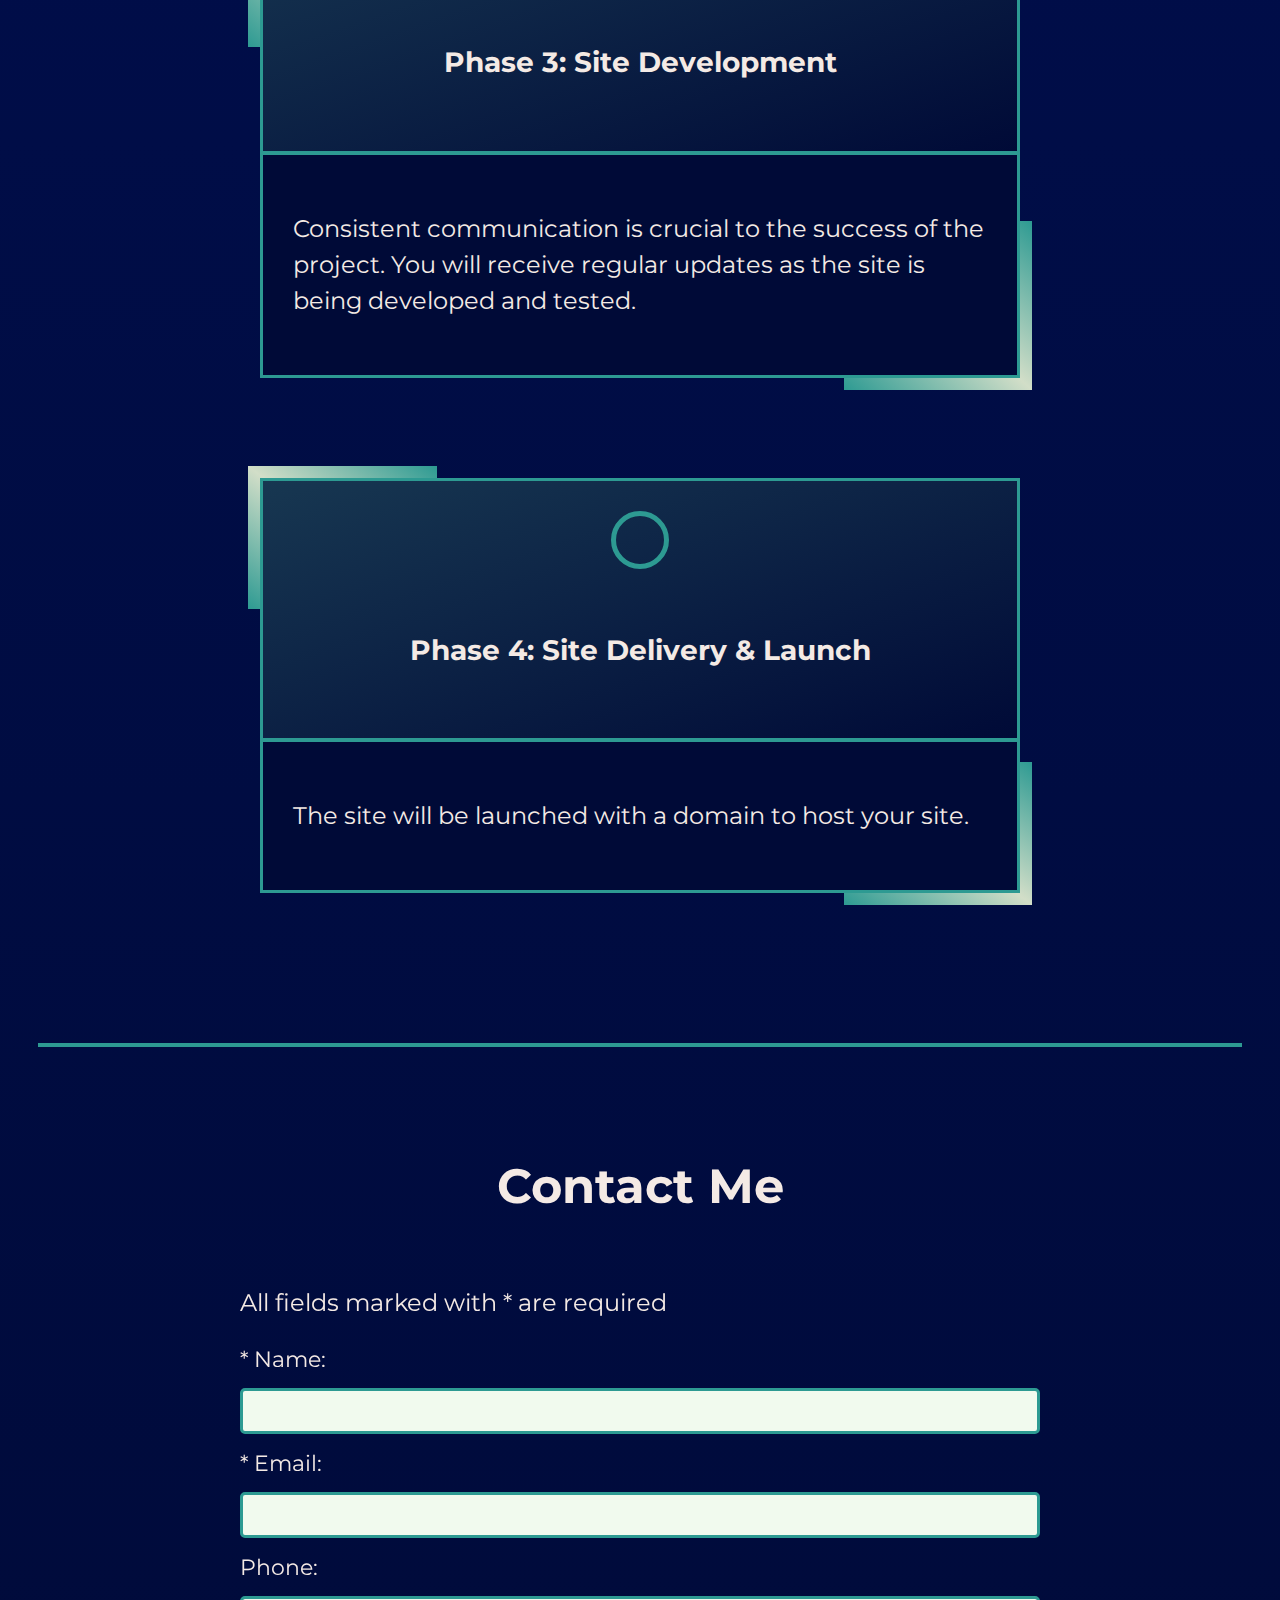
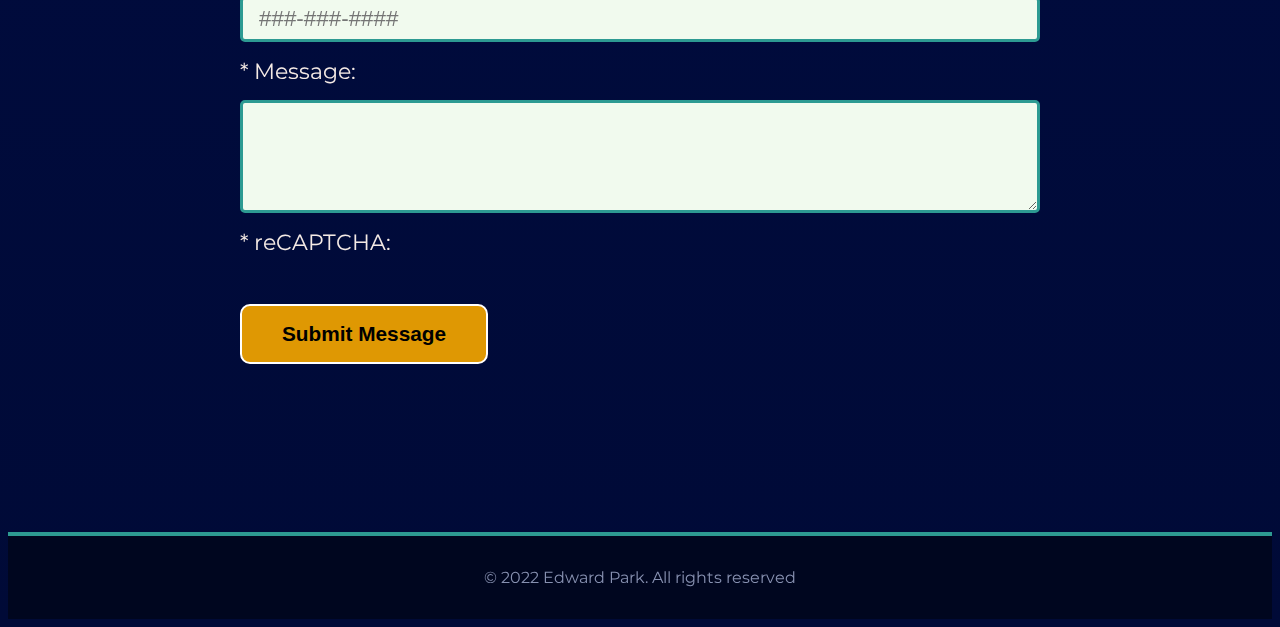
==== commit 24a07cad: "Added new project" ====
--- a/index.html
+++ b/index.html
@@ -72,18 +72,19 @@
 			<h2>Projects</h2>
 			<div class="flex projects-panel">
 				<article class="border-Accent project">
-					<h4 class="border-Accent-Header">Project 1</h4>
-					<span class="project-coming-soon">COMING SOON!!!</span>
-					<img class="project-image" src="assets/img/projectPlaceholder.jpg" alt="Project 1">
+					<h4 class="border-Accent-Header">Ed's Hobby Blog Website</h4>
+					<video class="project-display" src="assets/project-clips/EdsHobbyBlog.mp4" type="video/mp4" autoplay loop muted>
+						This browser does not display the video tag.
+					</video>
 					<ul class="button-arrange">
-						<li class="interact"><a href="#">VIEW LIVE</a></li>
-						<li class="interact"><a href="#">VIEW CODE</a></li>
+						<li class="interact"><a href="https://edpark-hobby-blog.netlify.app/">VIEW LIVE</a></li>
+						<li class="interact"><a href="https://github.com/edpark0/HobbyBlogWebsite">VIEW CODE</a></li>
 					</ul>
 				</article>
 				<article class="border-Accent project">
 					<h4 class="border-Accent-Header">Project 2</h4>
 					<span class="project-coming-soon">COMING SOON!!!</span>
-					<img class="project-image" src="assets/img/projectPlaceholder.jpg" alt="Project 2">
+					<img class="project-display" src="assets/img/projectPlaceholder.jpg" alt="Project 2">
 					<ul class="button-arrange">
 						<li class="interact"><a href="#">VIEW LIVE</a></li>
 						<li class="interact"><a href="#">VIEW CODE</a></li>
@@ -92,7 +93,7 @@
 				<article class="border-Accent project">
 					<h4 class="border-Accent-Header">Project 3</h4>
 					<span class="project-coming-soon">COMING SOON!!!</span>
-					<img class="project-image" src="assets/img/projectPlaceholder.jpg" alt="Project 3">
+					<img class="project-display" src="assets/img/projectPlaceholder.jpg" alt="Project 3">
 					<ul class="button-arrange">
 						<li class="interact"><a href="#">VIEW LIVE</a></li>
 						<li class="interact"><a href="#">VIEW CODE</a></li>
@@ -142,7 +143,7 @@
 					<li><a href="https://twitter.com/edpark0"><i class="fa-brands fa-square-twitter" aria-label="Twitter" role="link" tabindex="0"></i></a></li>
 				</ul>
 				<p>All fields marked with * are required</p>
-				<form name="contact" method="POST" data-netlify="true" data-netlify-recaptcha="true">
+				<form name="contact" method="POST" data-netlify="true" data-netlify-recaptcha="true" onsubmit="return validateSubmission();">
 					<label class="contact-field" for="name">* Name:</label>
 					<input class="contact-field" id="name" type="text" name="name" required>
 					<label class="contact-field" for="email">* Email:</label>
@@ -151,7 +152,7 @@
 					<input class="contact-field" id="phone" type="tel" name="phone" pattern="[0-9]{3}-[0-9]{3}-[0-9]{4}" placeholder="###-###-####">
 					<label class="contact-field" for="message">* Message:</label>
 					<textarea class="contact-field" id="message" name="message" rows="3" required></textarea>
-					<span class="contact-field">* Recaptcha: </span>
+					<span class="contact-field">* reCAPTCHA: </span>
 					<div id="recaptchaRequired"></div>
 					<div class="recaptcha" data-netlify-recaptcha="true"></div>
 					<button class="interact" type="submit">Submit Message</button>
--- a/css/style.css
+++ b/css/style.css
@@ -525,7 +525,7 @@
 }
 
 .recaptcha {
-  margin-top: 30px;
+  margin-top: 15px;
 }
 
 .project-coming-soon {
@@ -563,6 +563,8 @@
   background: white;
   font-weight: 700;
   font-size: 1.25rem;
+  font-style: italic;
+  padding: .5rem;
 }
 
 @-webkit-keyframes textclip {
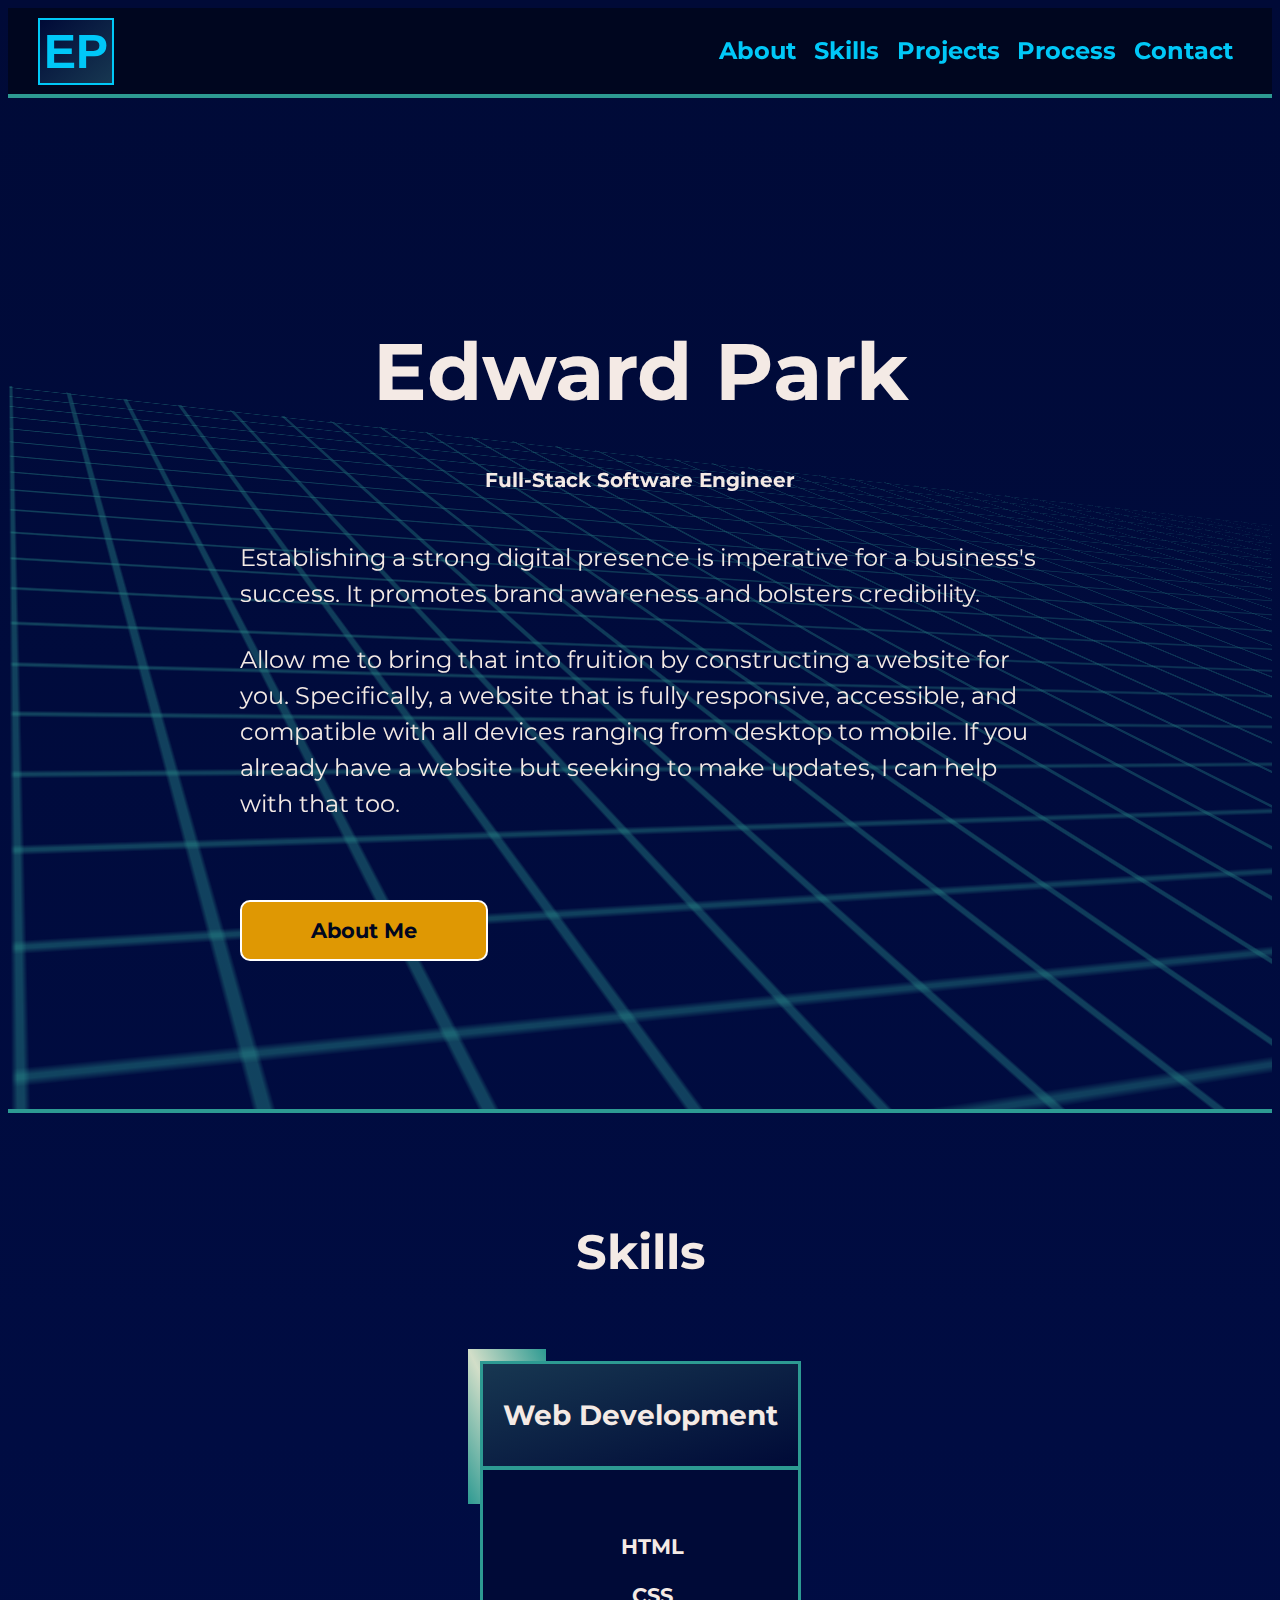
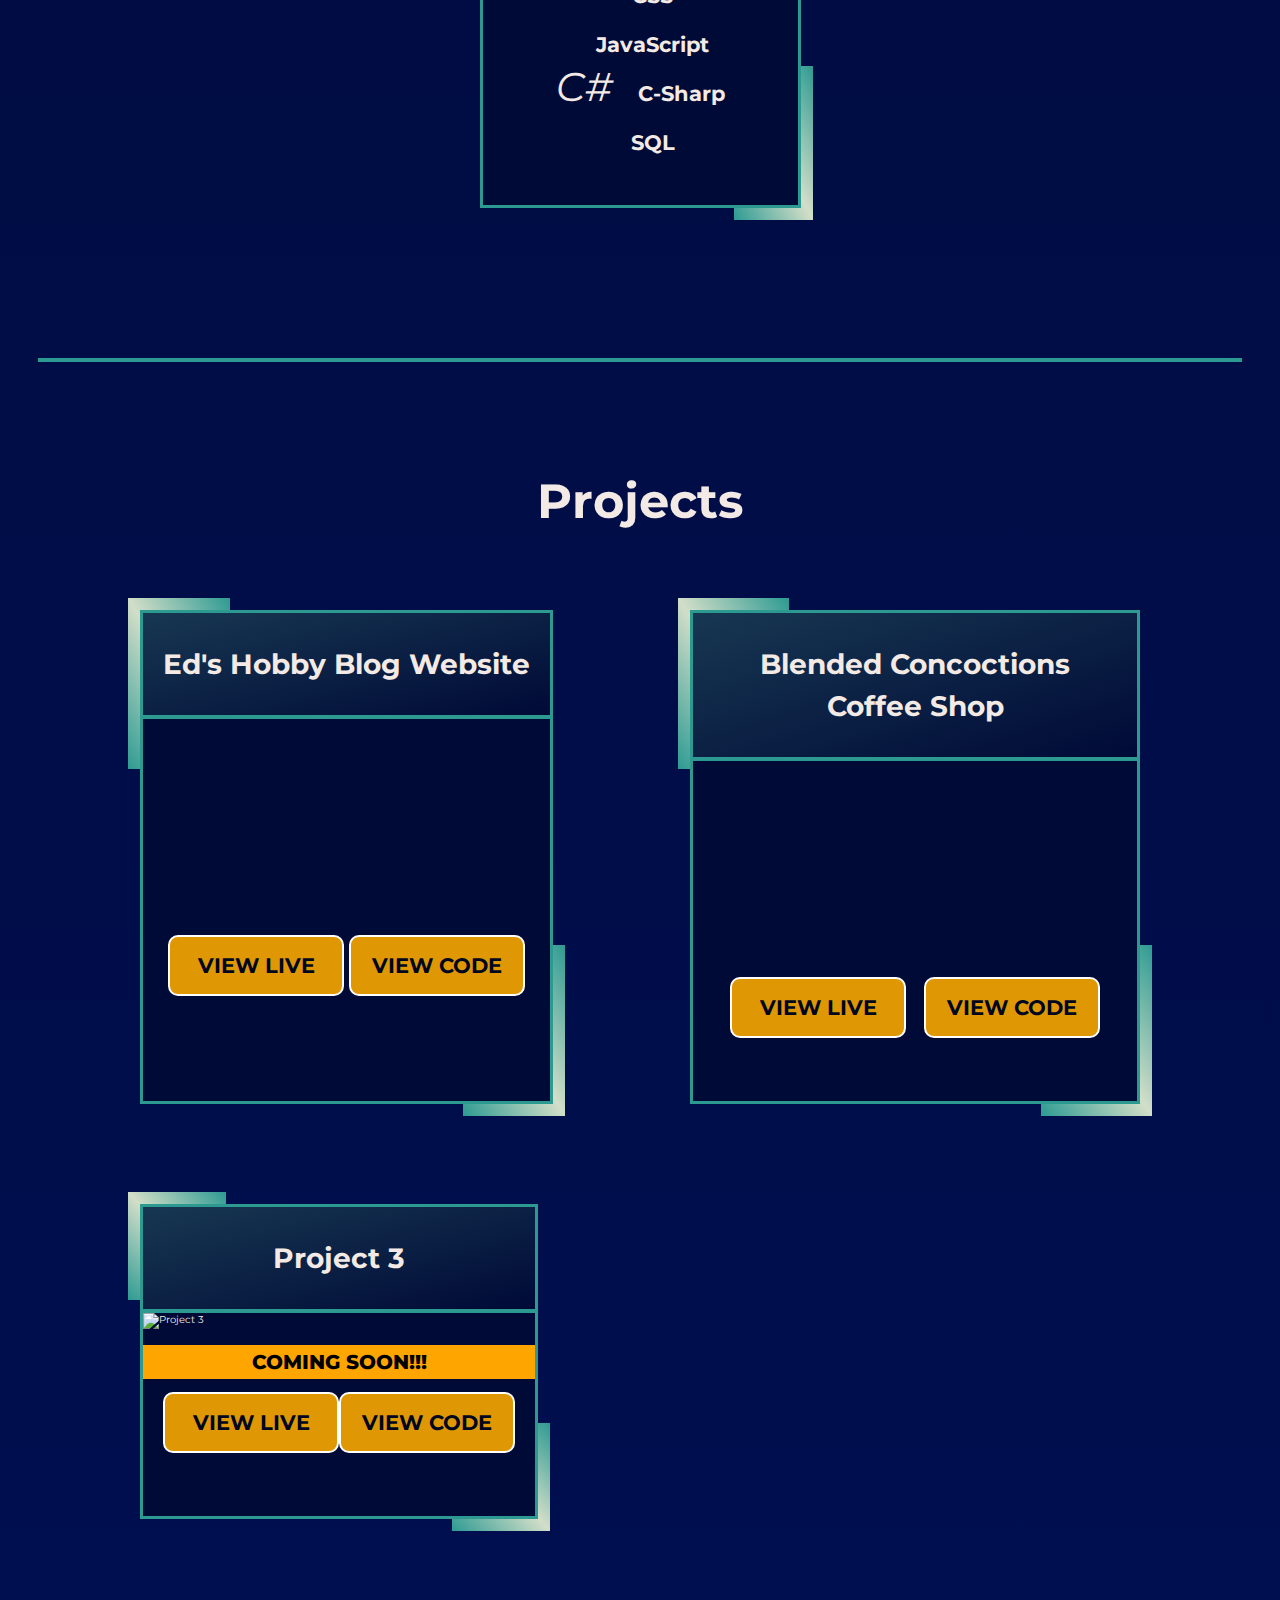
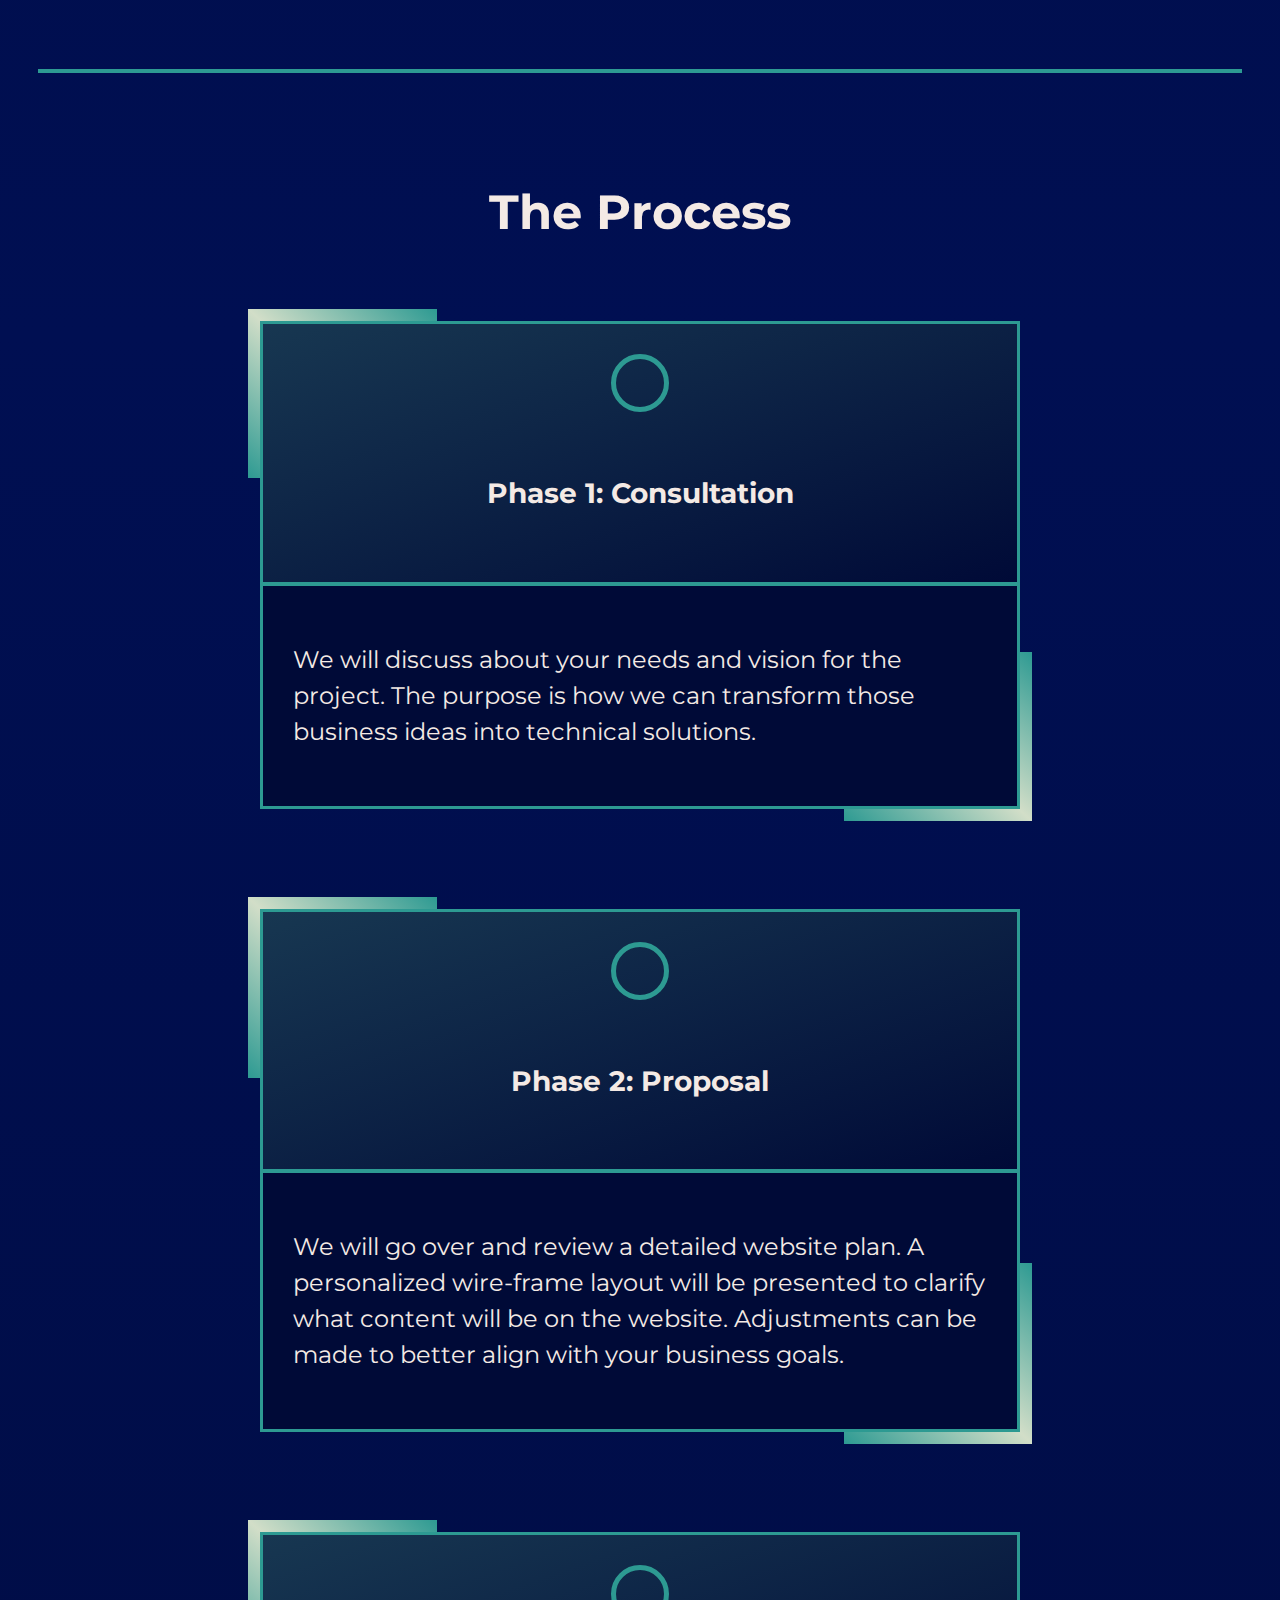
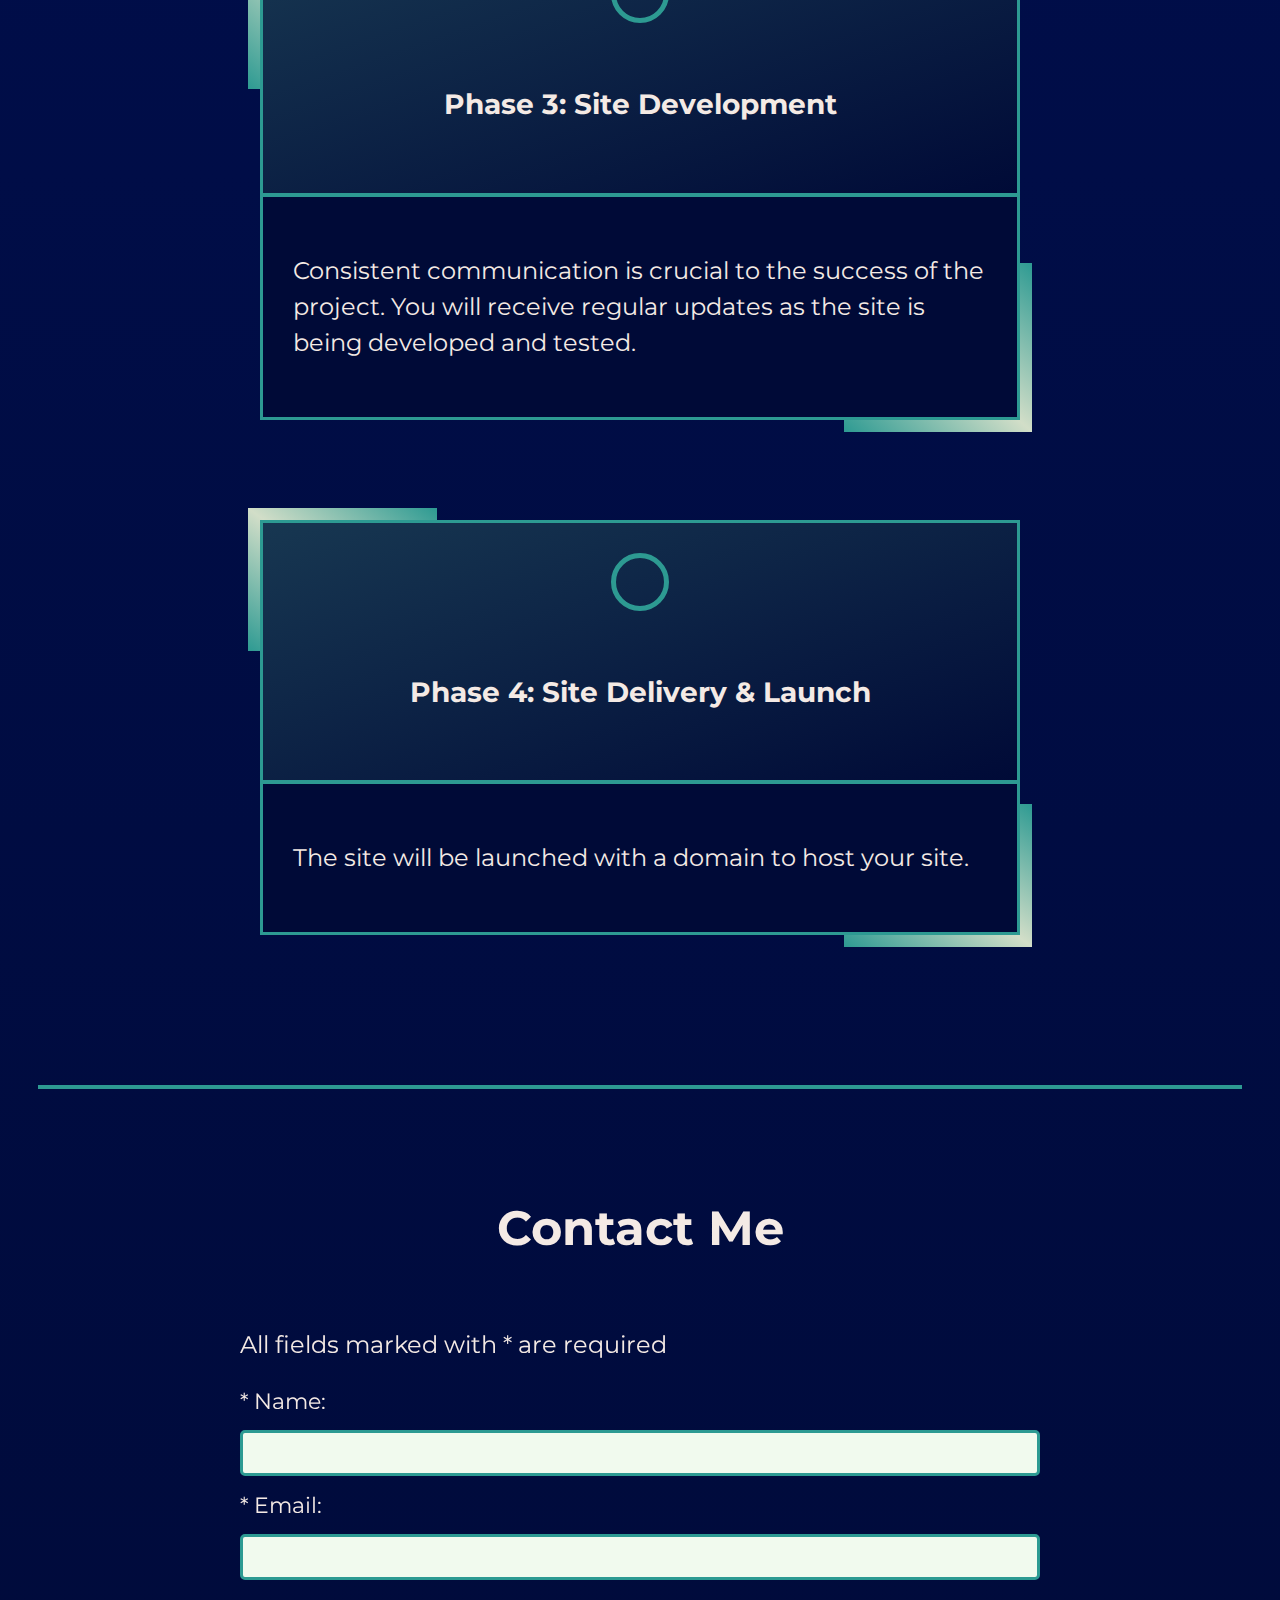
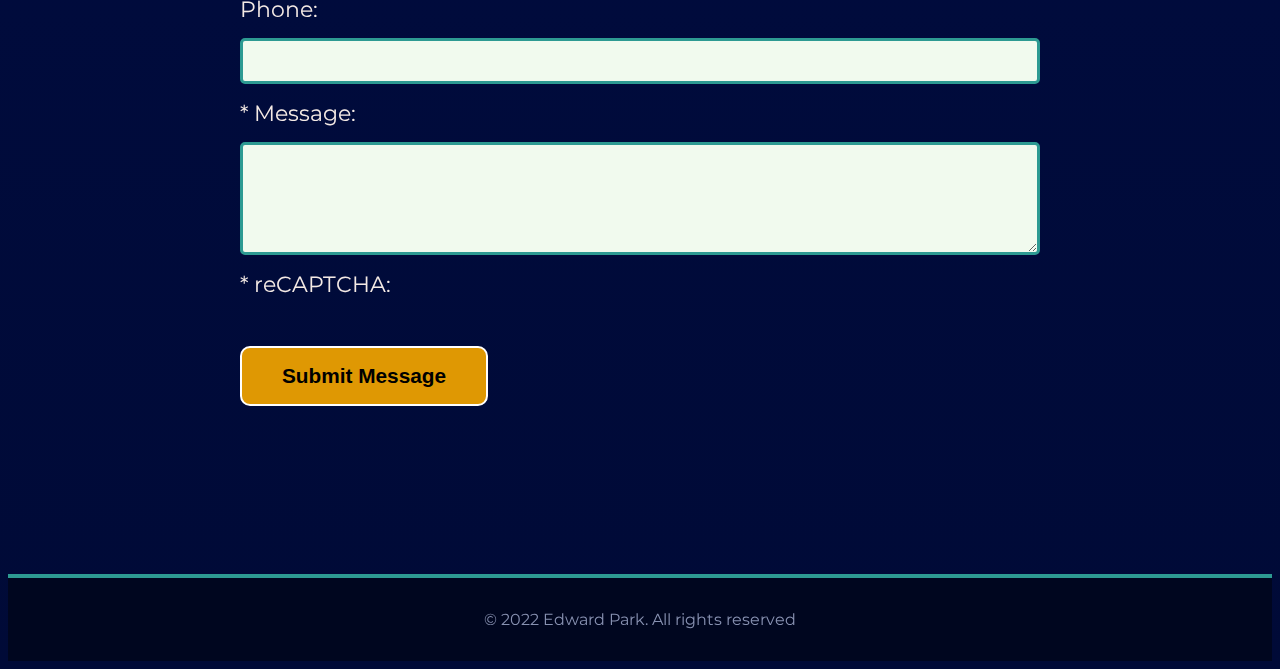
==== commit 3dd187ae: "Added second project: Blended Concoctions" ====
--- a/index.html
+++ b/index.html
@@ -74,7 +74,7 @@
 				<article class="border-Accent project">
 					<h4 class="border-Accent-Header">Ed's Hobby Blog Website</h4>
 					<video class="project-display" src="assets/project-clips/EdsHobbyBlog.mp4" type="video/mp4" autoplay loop muted>
-						This browser does not display the video tag.
+						<p>Video preview of Ed's Hobby Blog website. This browser does not display video.</p>
 					</video>
 					<ul class="button-arrange">
 						<li class="interact"><a href="https://edpark-hobby-blog.netlify.app/">VIEW LIVE</a></li>
@@ -82,12 +82,13 @@
 					</ul>
 				</article>
 				<article class="border-Accent project">
-					<h4 class="border-Accent-Header">Project 2</h4>
-					<span class="project-coming-soon">COMING SOON!!!</span>
-					<img class="project-display" src="assets/img/projectPlaceholder.jpg" alt="Project 2">
+					<h4 class="border-Accent-Header">Blended Concoctions Coffee Shop</h4>
+					<video class="project-display" src="assets/project-clips/BlendedConcoctions.mp4" type="video/mp4" autoplay loop muted>
+						<p>Video preview of Blended Concoctions Coffee Shop website. This browser does not display video.</p>
+					</video>
 					<ul class="button-arrange">
-						<li class="interact"><a href="#">VIEW LIVE</a></li>
-						<li class="interact"><a href="#">VIEW CODE</a></li>
+						<li class="interact"><a href="https://blended-concoctions.netlify.app/">VIEW LIVE</a></li>
+						<li class="interact"><a href="https://github.com/edpark0/coffee-shop">VIEW CODE</a></li>
 					</ul>
 				</article>
 				<article class="border-Accent project">
@@ -149,7 +150,7 @@
 					<label class="contact-field" for="email">* Email:</label>
 					<input class="contact-field" id="email" type="text" name="email" required>
 					<label class="contact-field" for="phone">Phone:</label>
-					<input class="contact-field" id="phone" type="tel" name="phone" pattern="[0-9]{3}-[0-9]{3}-[0-9]{4}" placeholder="###-###-####">
+					<input class="contact-field" id="phone" type="tel" name="phone" pattern="[0-9]{10}">
 					<label class="contact-field" for="message">* Message:</label>
 					<textarea class="contact-field" id="message" name="message" rows="3" required></textarea>
 					<span class="contact-field">* reCAPTCHA: </span>
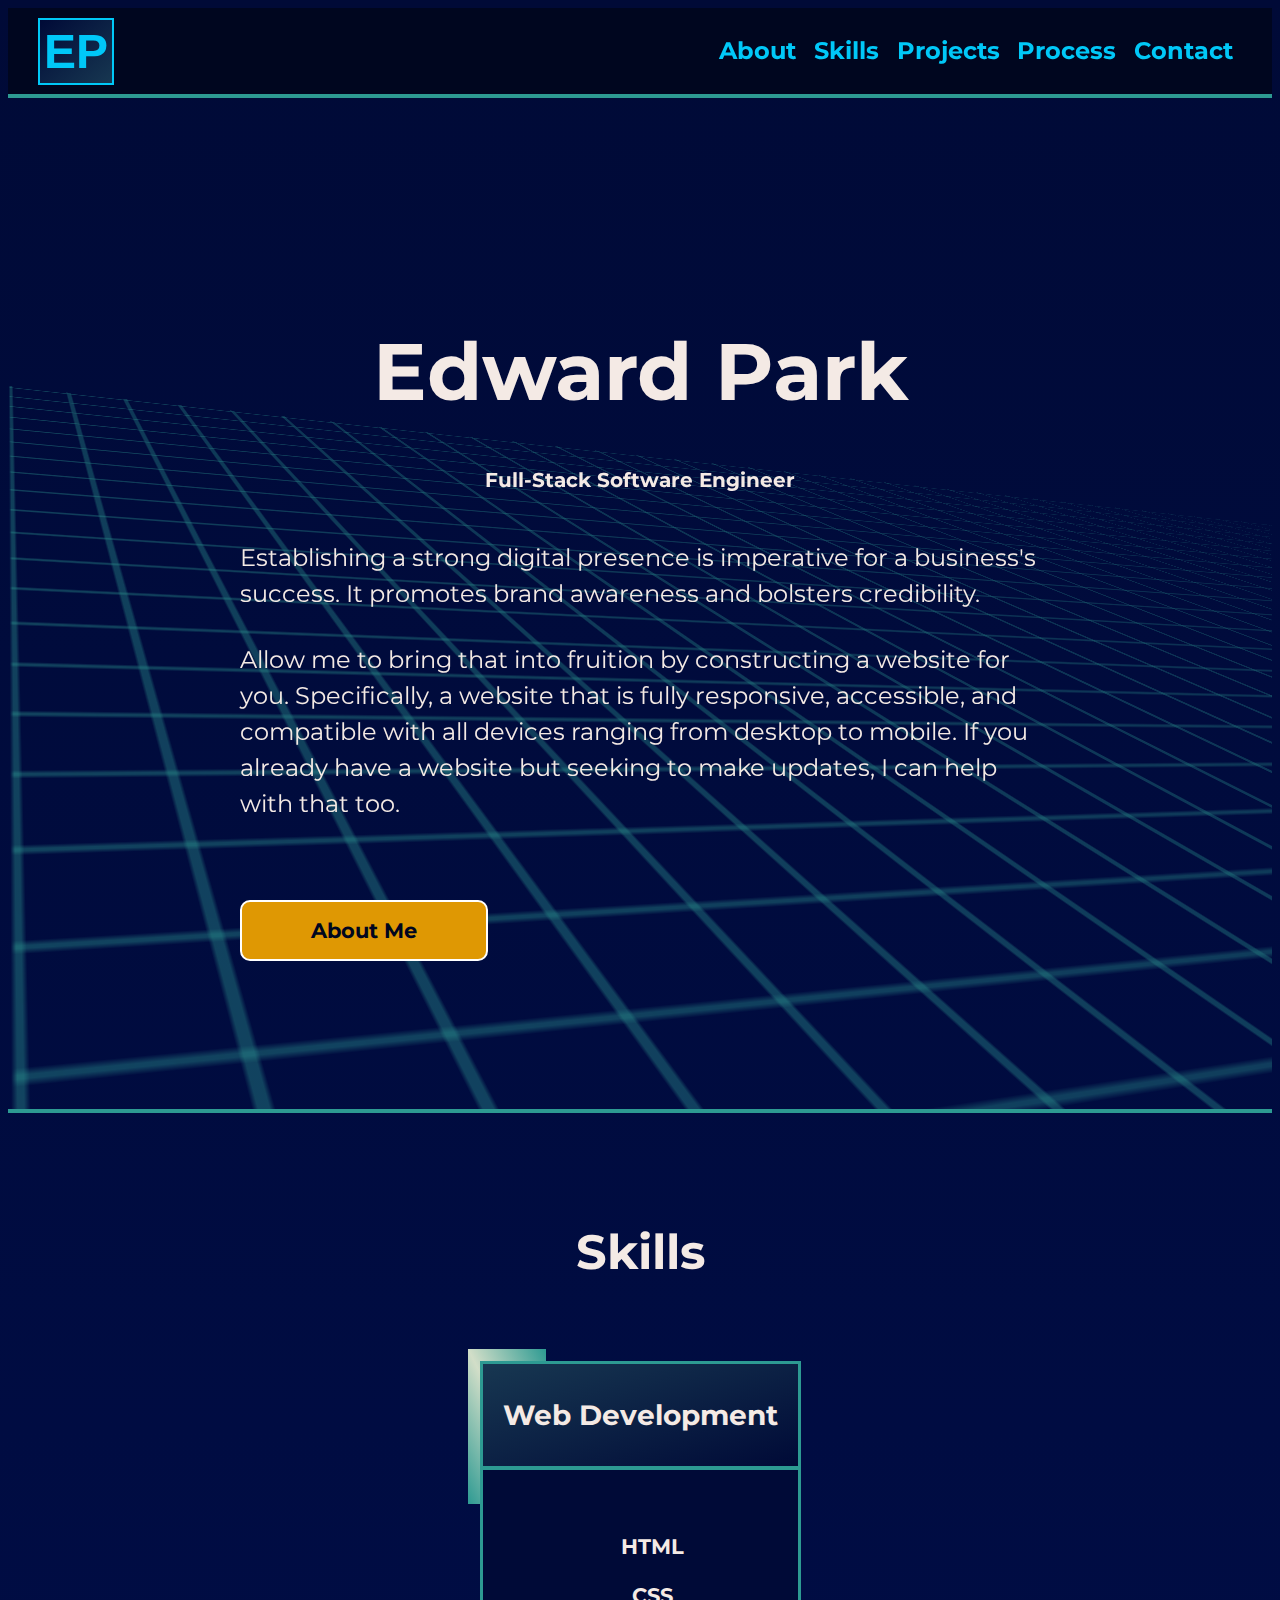
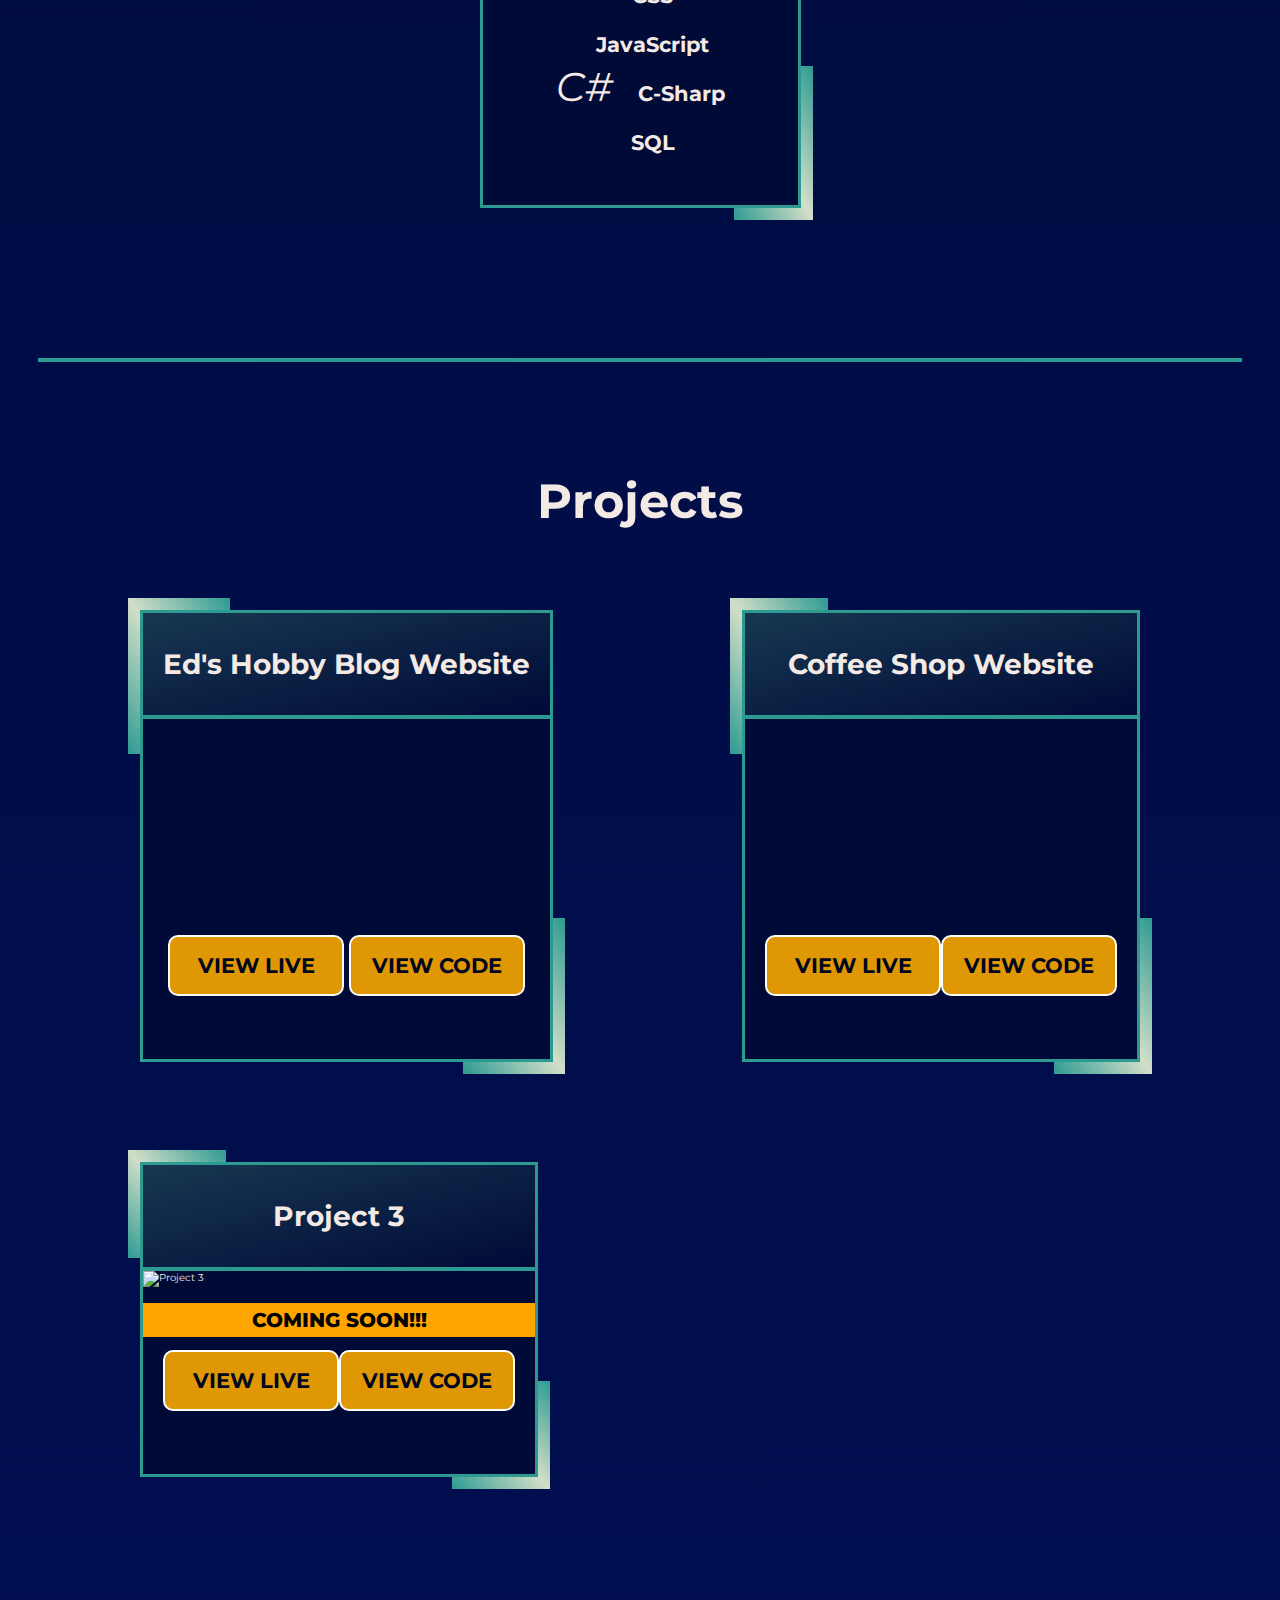
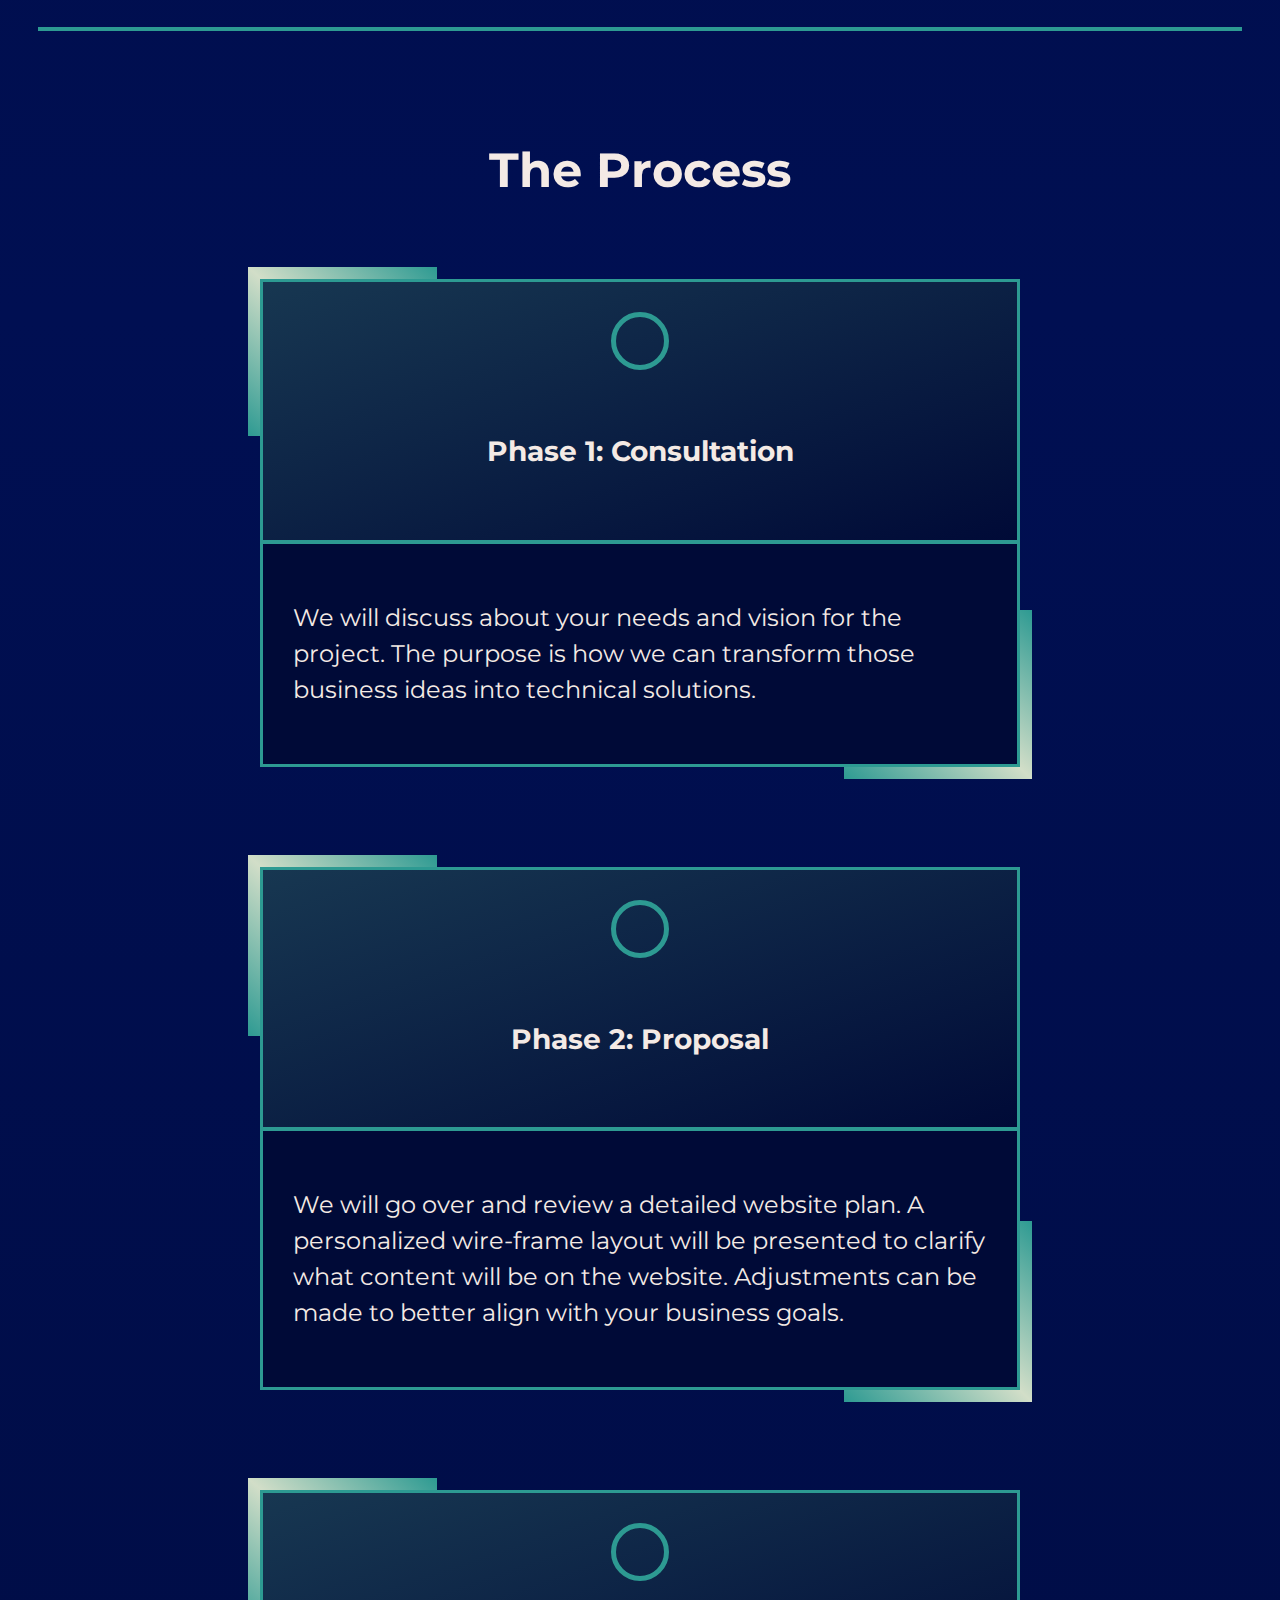
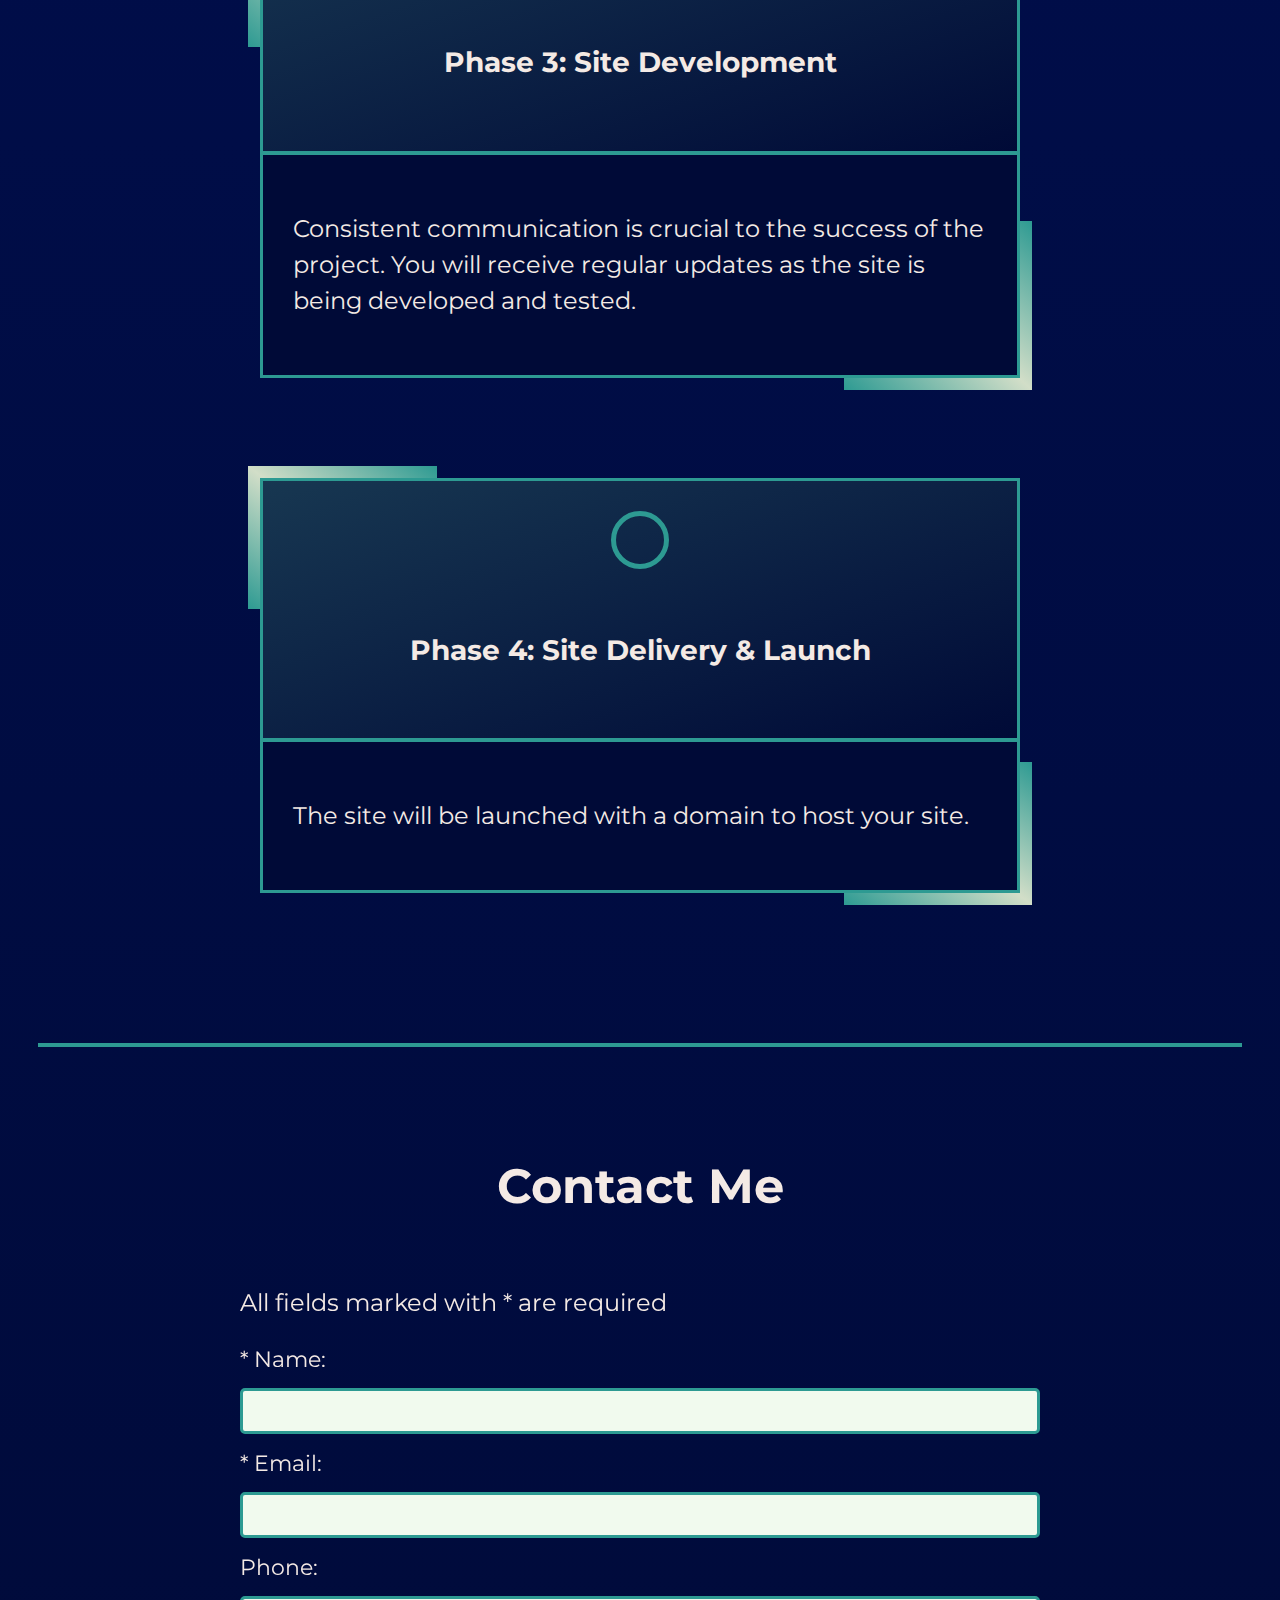
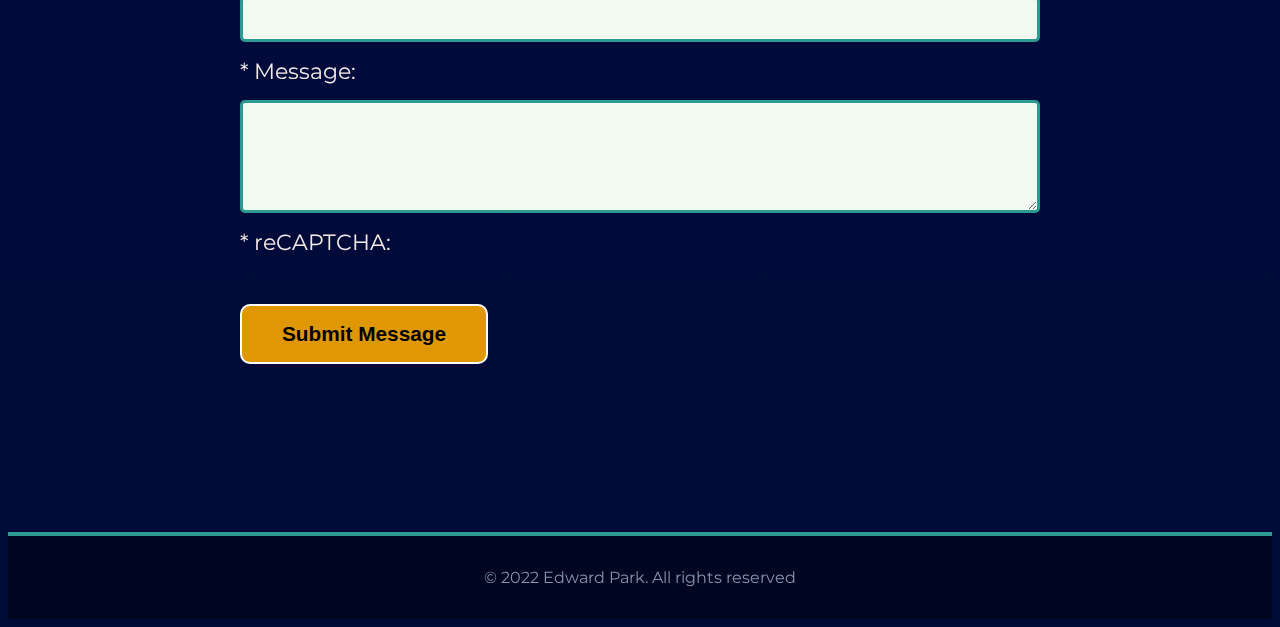
==== commit 5279da92: "Update index.html" ====
--- a/index.html
+++ b/index.html
@@ -82,7 +82,7 @@
 					</ul>
 				</article>
 				<article class="border-Accent project">
-					<h4 class="border-Accent-Header">Blended Concoctions Coffee Shop</h4>
+					<h4 class="border-Accent-Header">Coffee Shop Website</h4>
 					<video class="project-display" src="assets/project-clips/BlendedConcoctions.mp4" type="video/mp4" autoplay loop muted>
 						<p>Video preview of Blended Concoctions Coffee Shop website. This browser does not display video.</p>
 					</video>
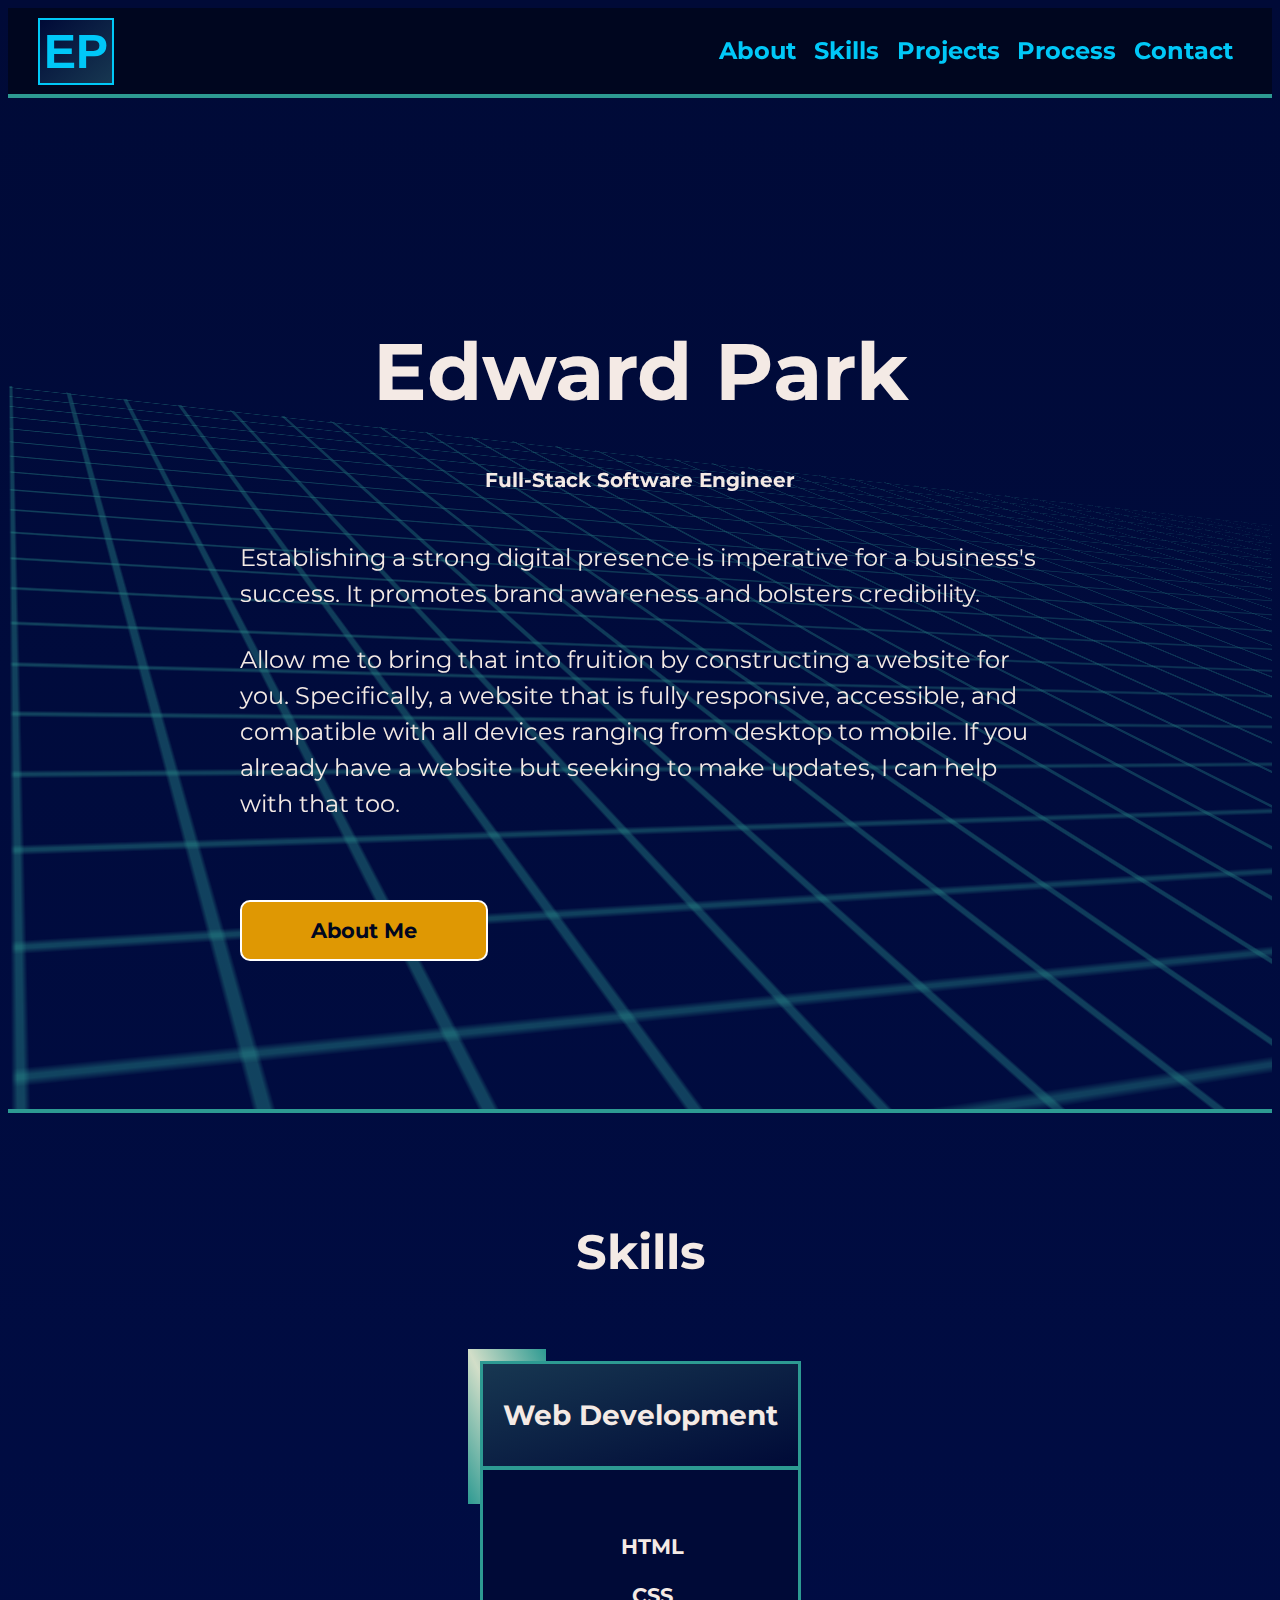
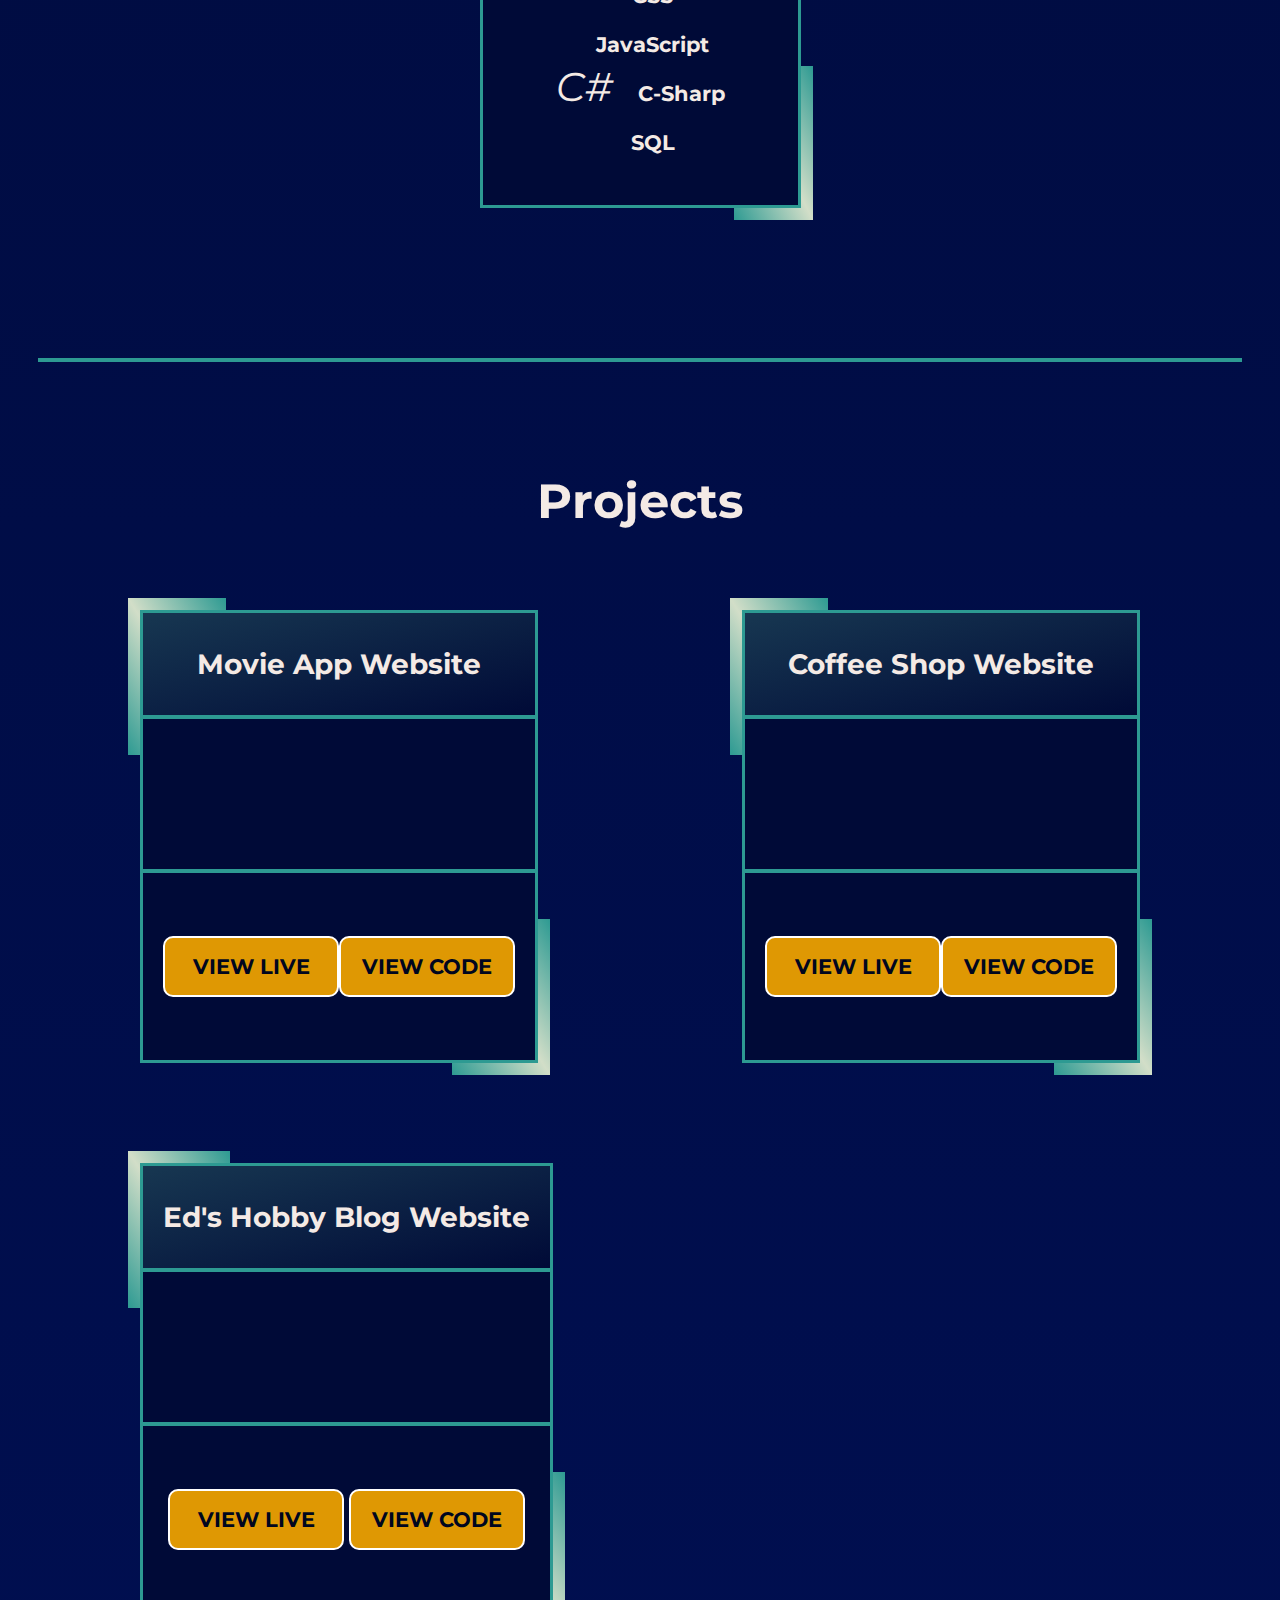
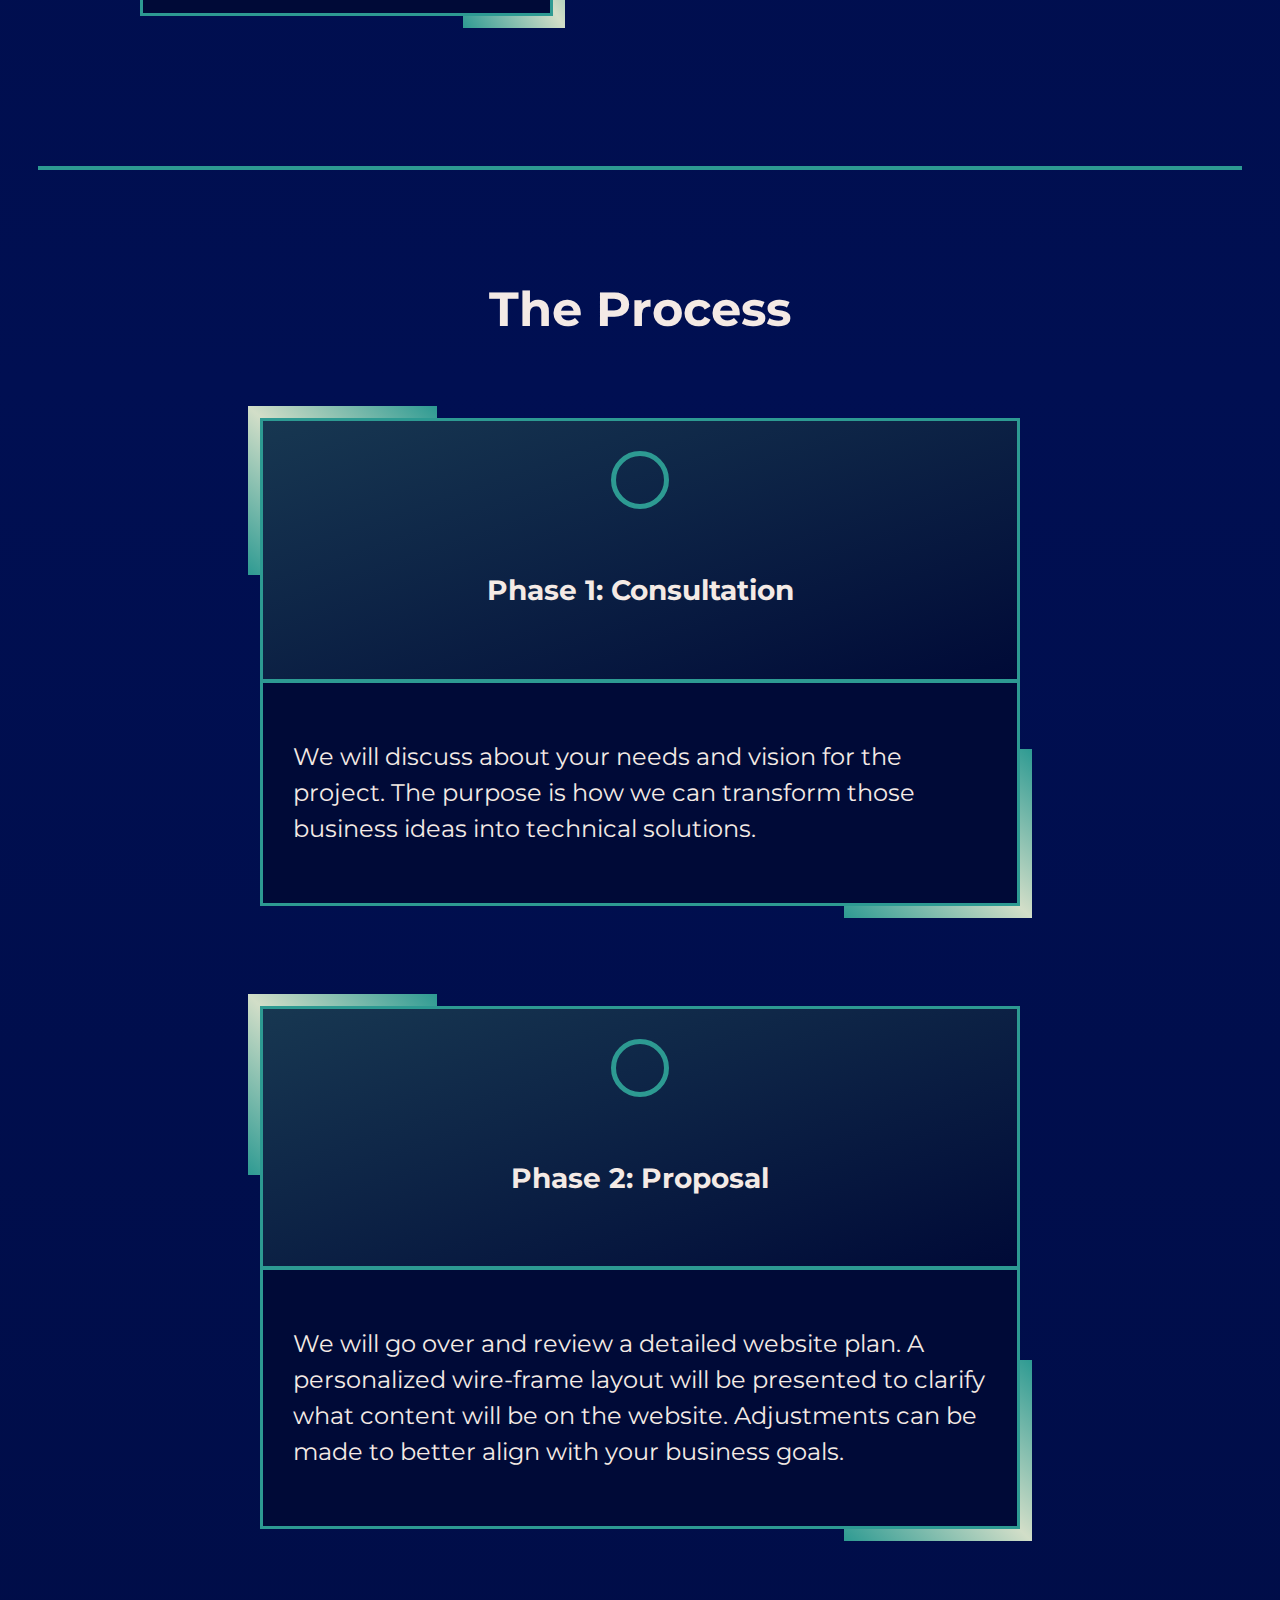
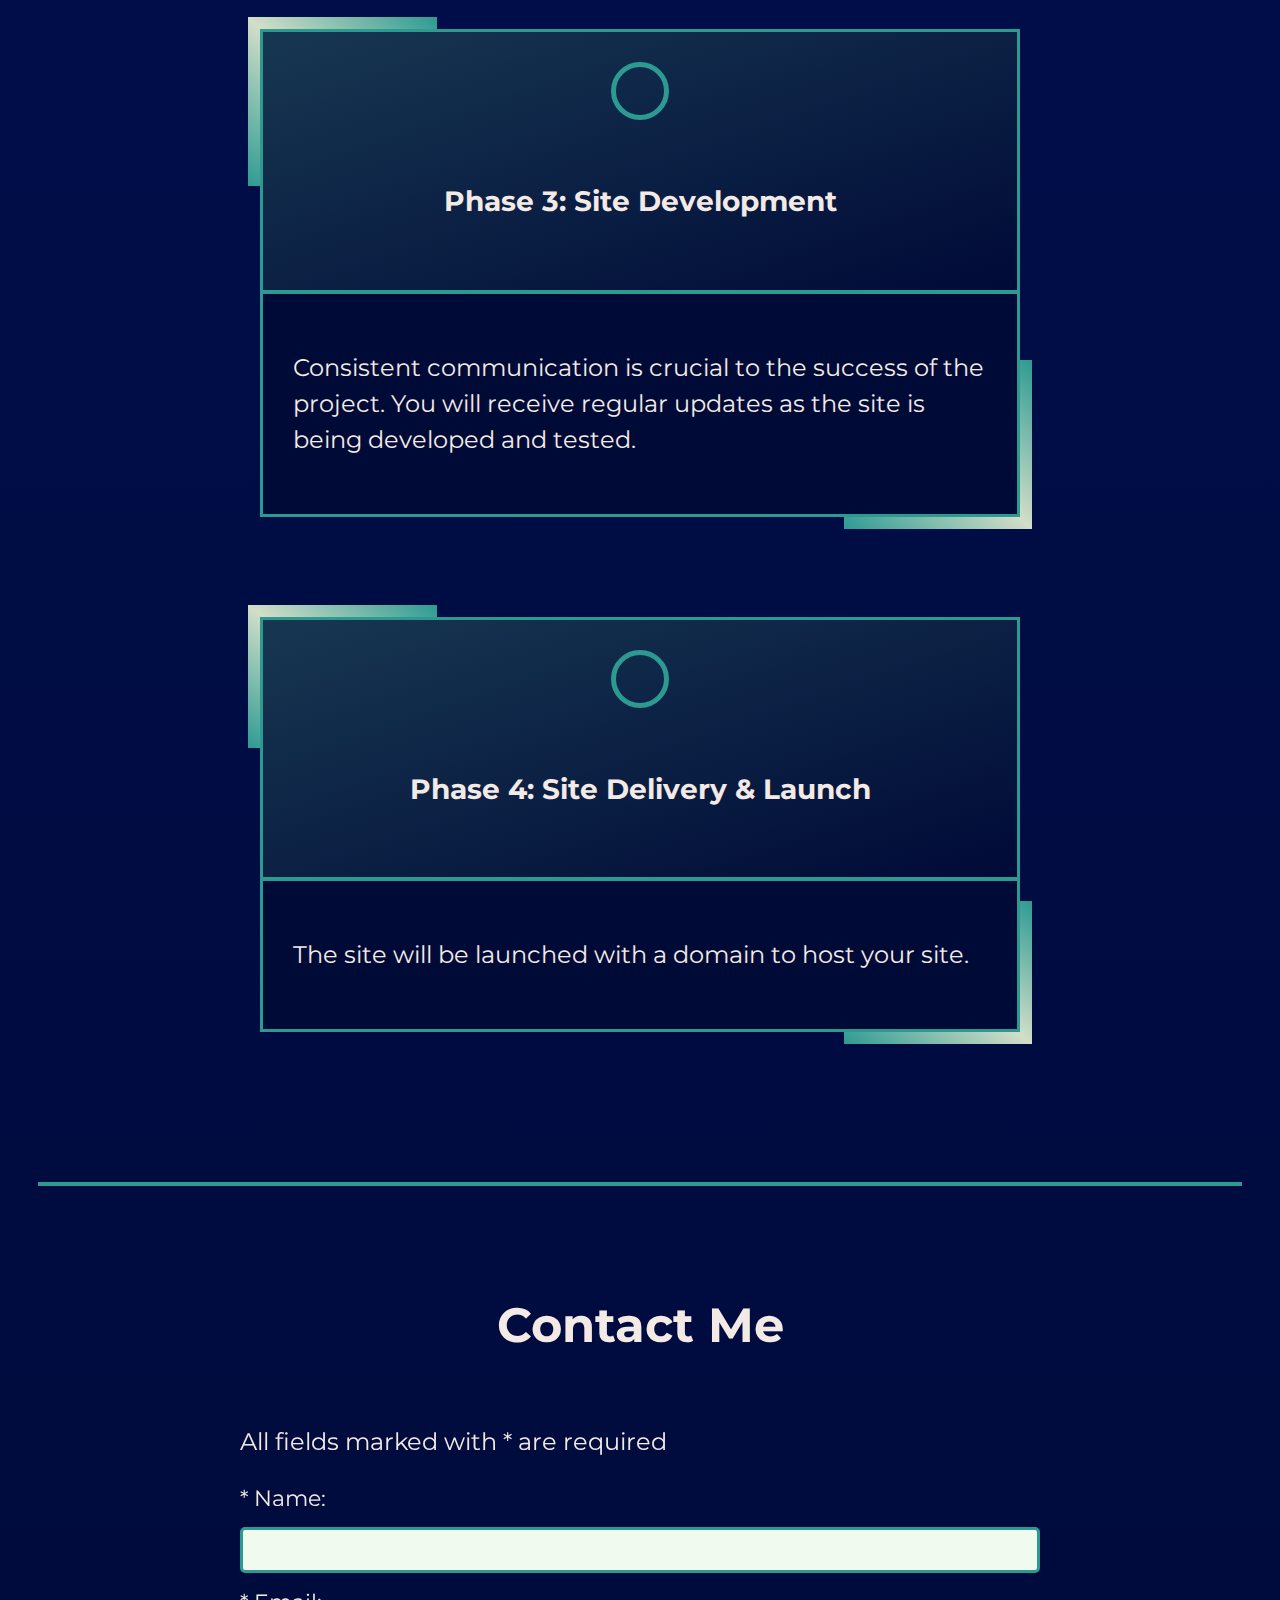
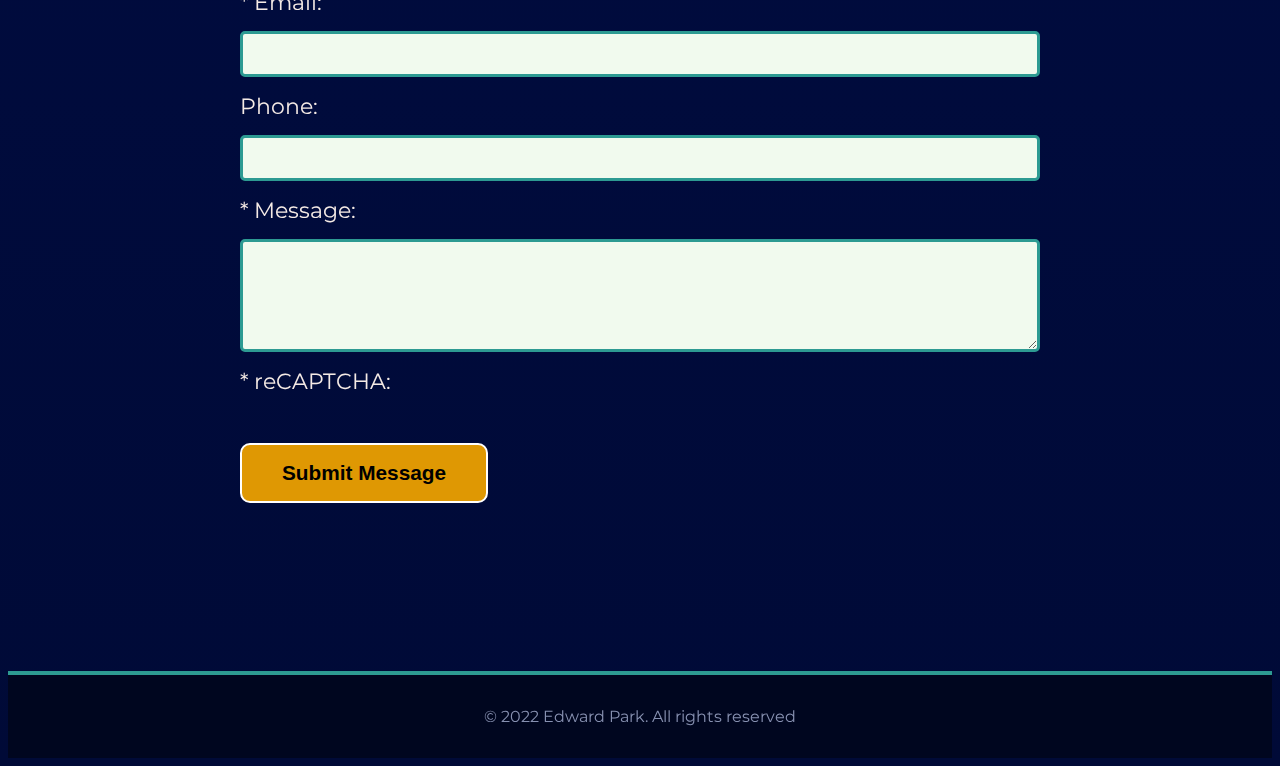
==== commit 37873941: "Rearrange projects and Added Movie App" ====
--- a/index.html
+++ b/index.html
@@ -25,9 +25,9 @@
 		<header>
 			<nav class="clearfix">
 				<a href="index.html" class="logo">EP</a>
-				<a class="mobile-toggle" href="javascript:void(0);" onclick="toggleMenu()">
+				<button id="mobile-menu" class="mobile-toggle" aria-label="This toggles displaying the menu">
 					<i class="fa-solid fa-bars"></i>
-				</a>
+				</button>
 				<ul id="menu-body" class="menu-links">
 					<li><a href="about.html">About</a></li>
 					<li><a href="#skills">Skills</a></li>
@@ -72,6 +72,26 @@
 			<h2>Projects</h2>
 			<div class="flex projects-panel">
 				<article class="border-Accent project">
+					<h4 class="border-Accent-Header">Movie App Website</h4>
+					<video class="project-display" src="assets/project-clips/MovieApp.mp4" type="video/mp4" autoplay loop muted>
+						<p>Video preview of Ed's Movie App website. This browser does not display video.</p>
+					</video>
+					<ul class="button-arrange">
+						<li class="interact"><a href="https://ed-movie-app.cyclic.app/">VIEW LIVE</a></li>
+						<li class="interact"><a href="https://github.com/edpark0/MovieApp">VIEW CODE</a></li>
+					</ul>
+				</article>
+				<article class="border-Accent project">
+					<h4 class="border-Accent-Header">Coffee Shop Website</h4>
+					<video class="project-display" src="assets/project-clips/BlendedConcoctions2.mp4" type="video/mp4" autoplay loop muted>
+						<p>Video preview of Blended Concoctions Coffee Shop website. This browser does not display video.</p>
+					</video>
+					<ul class="button-arrange">
+						<li class="interact"><a href="https://blended-concoctions.netlify.app/">VIEW LIVE</a></li>
+						<li class="interact"><a href="https://github.com/edpark0/coffee-shop">VIEW CODE</a></li>
+					</ul>
+				</article>
+				<article class="border-Accent project">
 					<h4 class="border-Accent-Header">Ed's Hobby Blog Website</h4>
 					<video class="project-display" src="assets/project-clips/EdsHobbyBlog.mp4" type="video/mp4" autoplay loop muted>
 						<p>Video preview of Ed's Hobby Blog website. This browser does not display video.</p>
@@ -81,25 +101,6 @@
 						<li class="interact"><a href="https://github.com/edpark0/HobbyBlogWebsite">VIEW CODE</a></li>
 					</ul>
 				</article>
-				<article class="border-Accent project">
-					<h4 class="border-Accent-Header">Coffee Shop Website</h4>
-					<video class="project-display" src="assets/project-clips/BlendedConcoctions.mp4" type="video/mp4" autoplay loop muted>
-						<p>Video preview of Blended Concoctions Coffee Shop website. This browser does not display video.</p>
-					</video>
-					<ul class="button-arrange">
-						<li class="interact"><a href="https://blended-concoctions.netlify.app/">VIEW LIVE</a></li>
-						<li class="interact"><a href="https://github.com/edpark0/coffee-shop">VIEW CODE</a></li>
-					</ul>
-				</article>
-				<article class="border-Accent project">
-					<h4 class="border-Accent-Header">Project 3</h4>
-					<span class="project-coming-soon">COMING SOON!!!</span>
-					<img class="project-display" src="assets/img/projectPlaceholder.jpg" alt="Project 3">
-					<ul class="button-arrange">
-						<li class="interact"><a href="#">VIEW LIVE</a></li>
-						<li class="interact"><a href="#">VIEW CODE</a></li>
-					</ul>
-				</article>	
 			</div>
 		</section>
 		<section id="process">
--- a/css/style.css
+++ b/css/style.css
@@ -331,7 +331,8 @@
   linear-gradient(to bottom, rgba(45, 154, 146, .4) 3px, transparent 2px);
 }
 
-.project-image {
+.project-display {
+  display: block;
   width: 100%;
   border-bottom: 4px solid #2D9A92;
 }
@@ -432,12 +433,20 @@
   padding: 1.75rem 2%;
 }
 
-header a {
+header a,
+header button{
   display: block;
   color: #00C8F8;
 }
 
-header a:hover {
+header button {
+  background: transparent;
+  border: 0;
+  cursor: pointer;
+}
+
+header a:hover,
+header button:hover{
   color: #F1FAEE;
   border-color: #F1FAEE;
 }
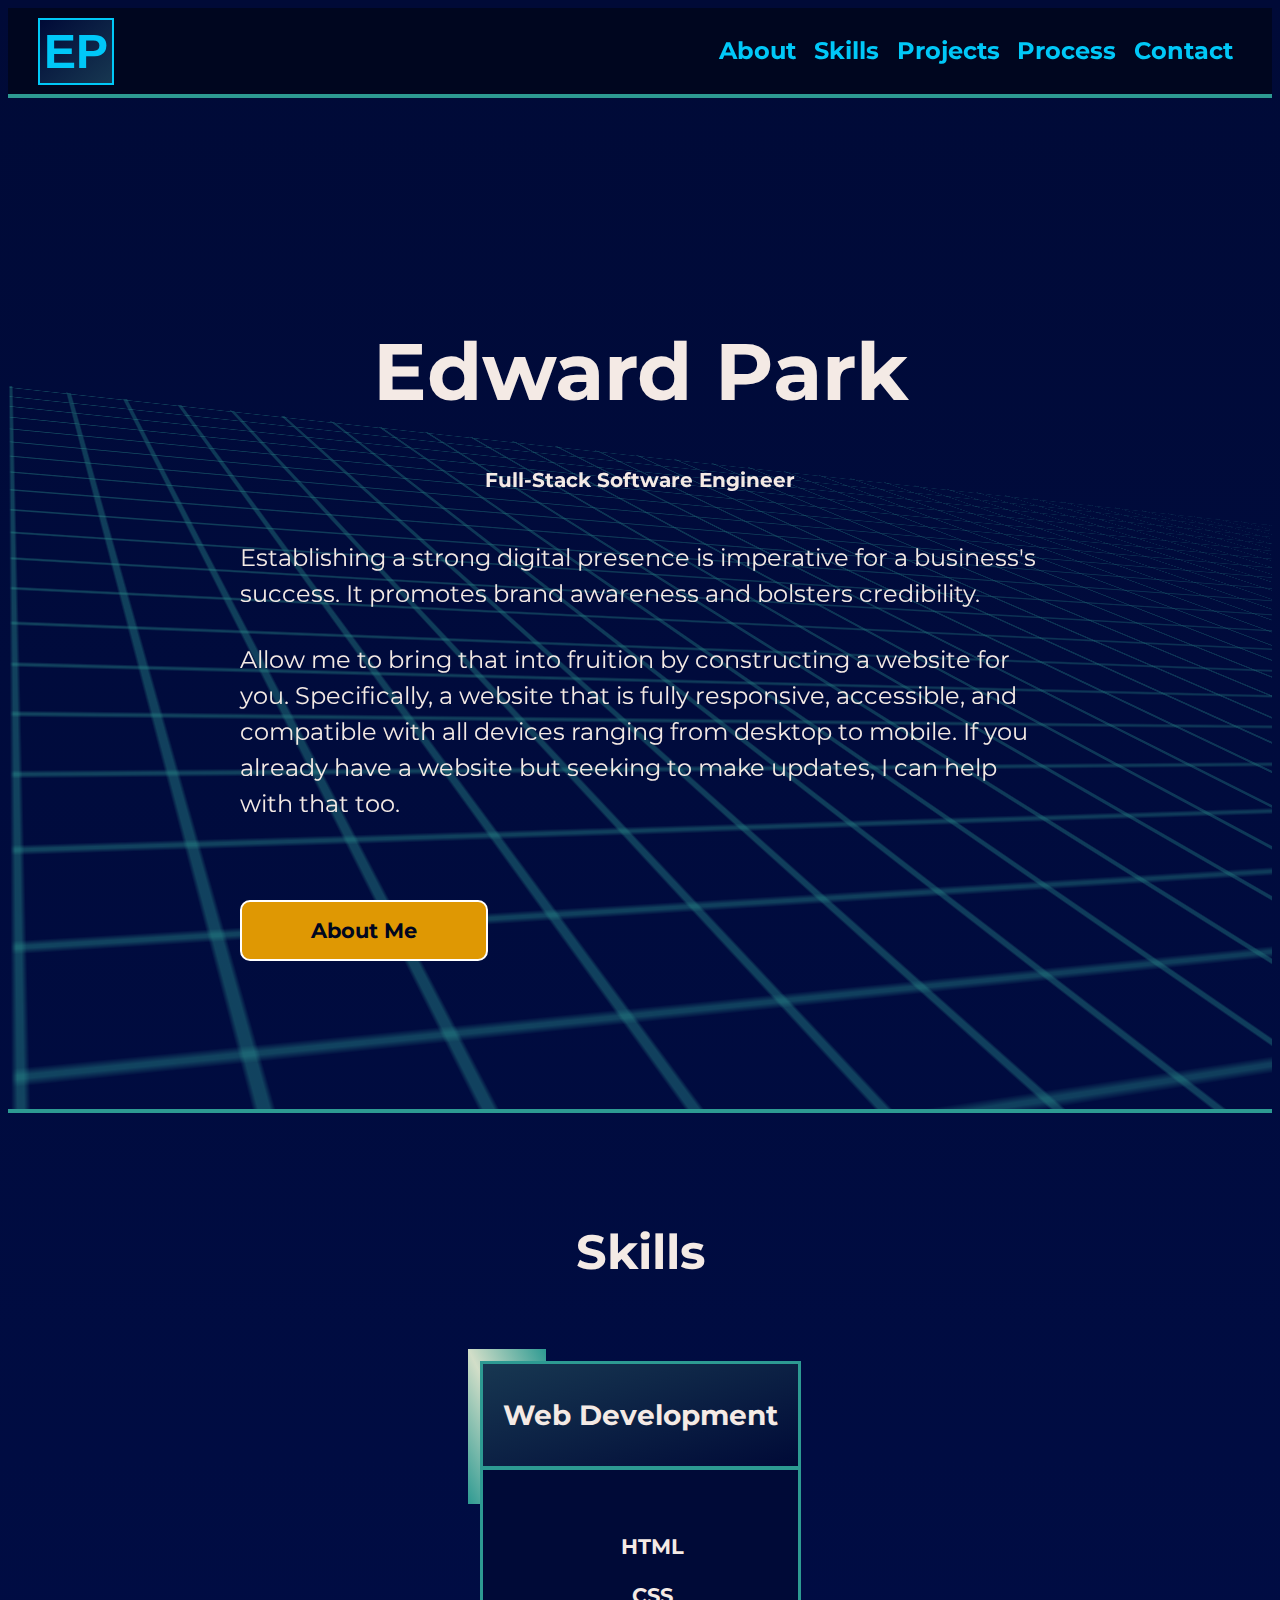
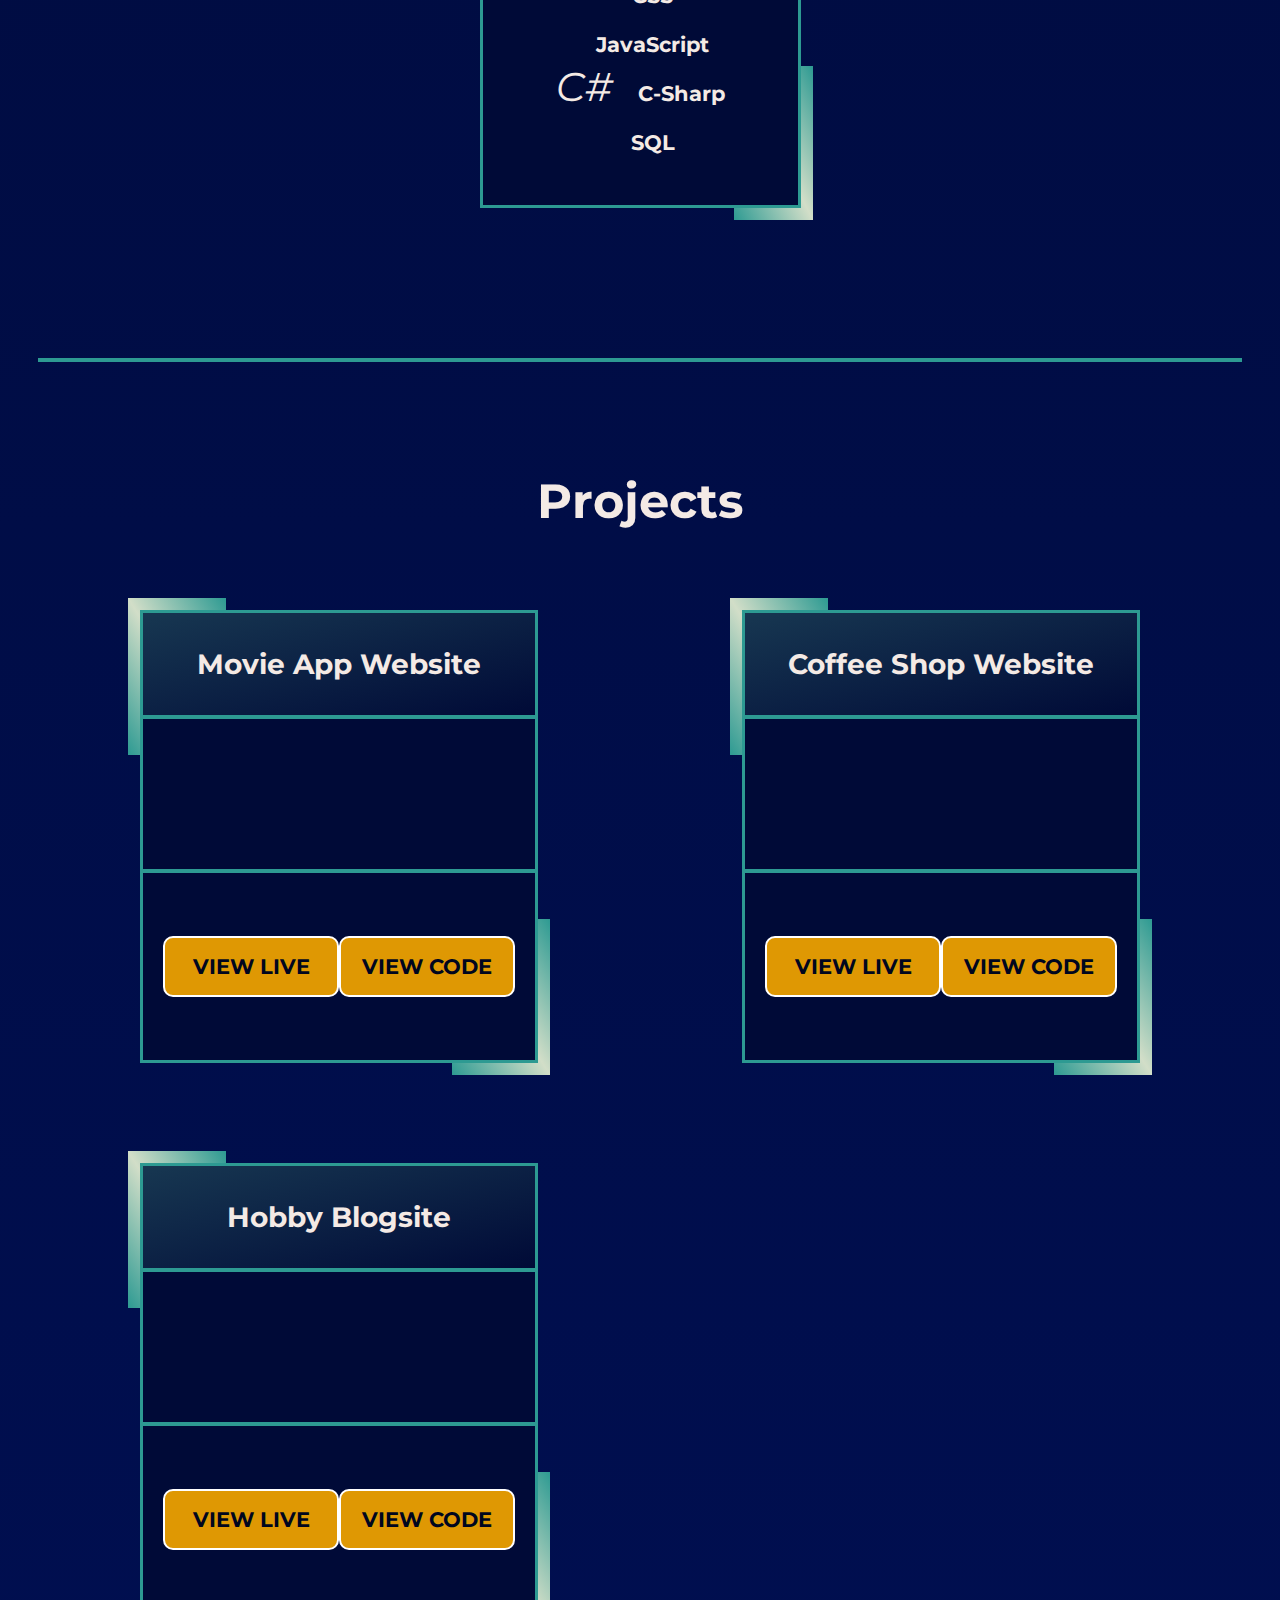
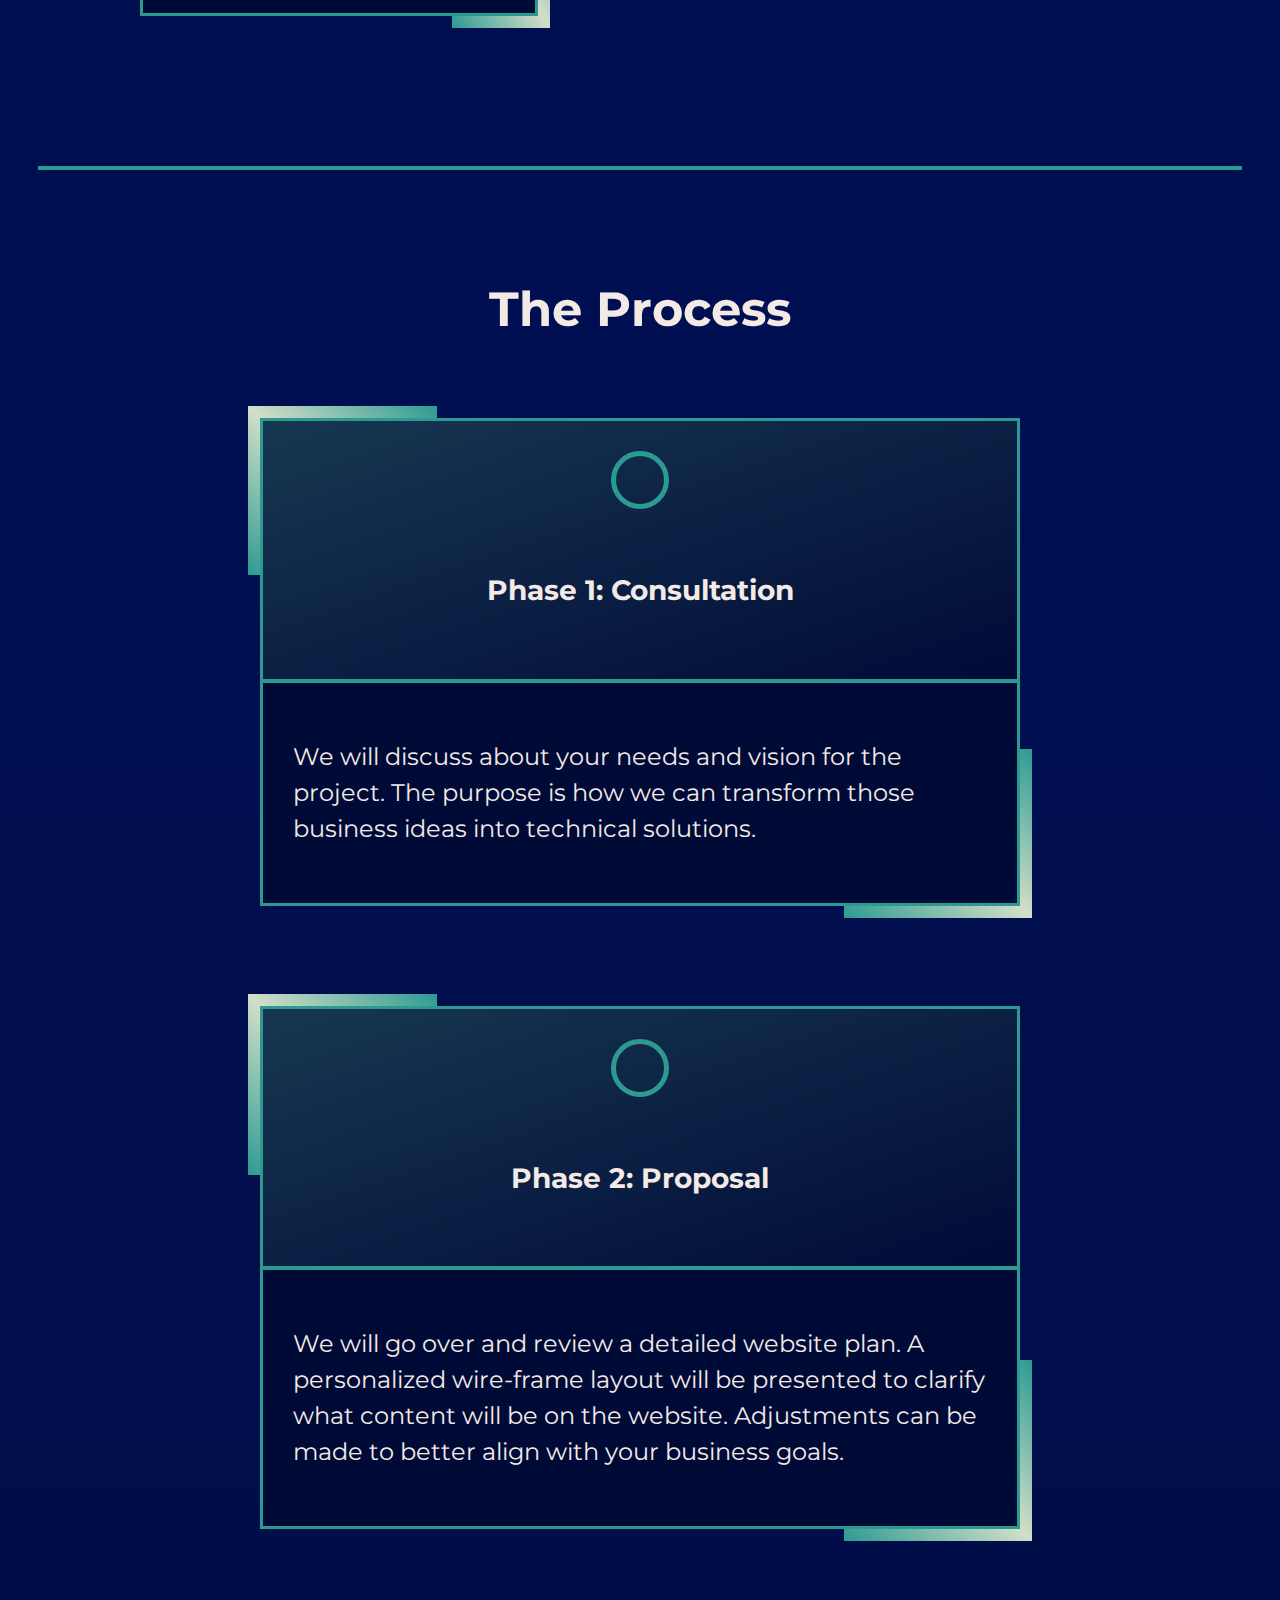
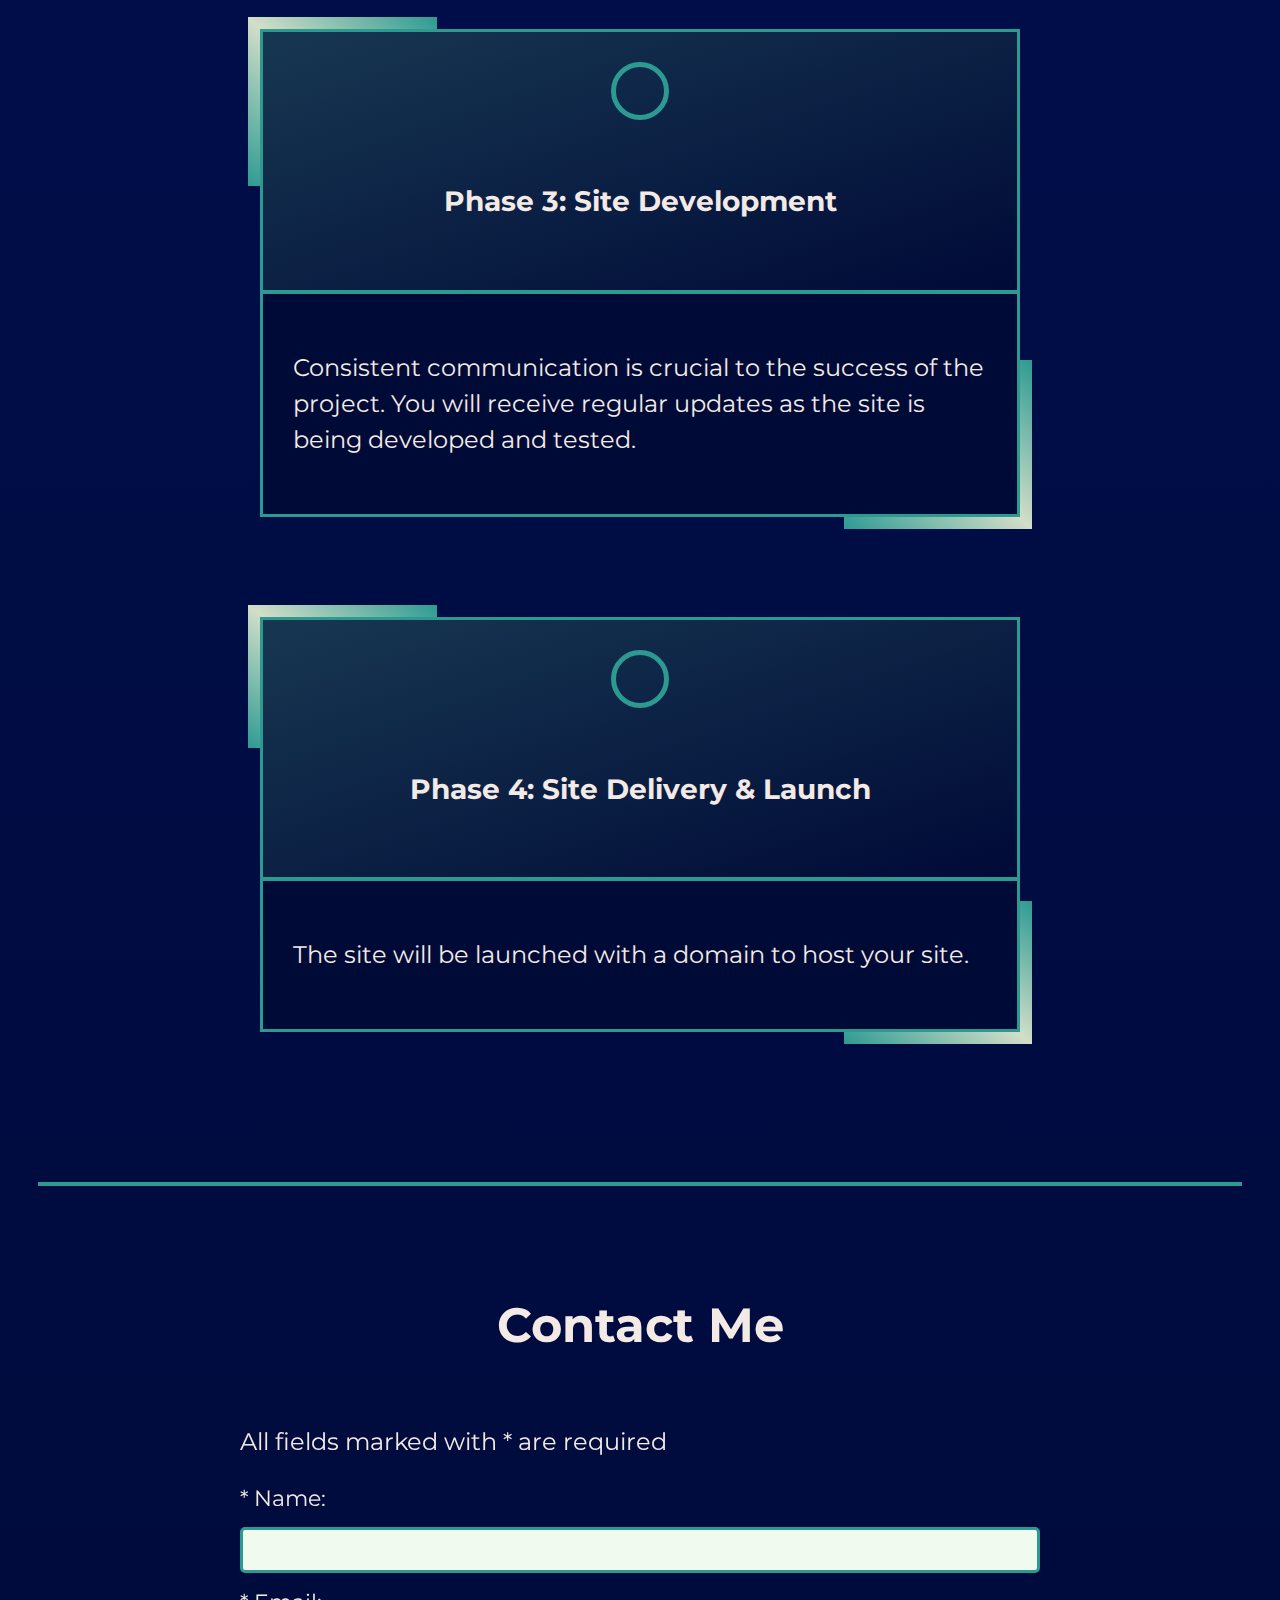
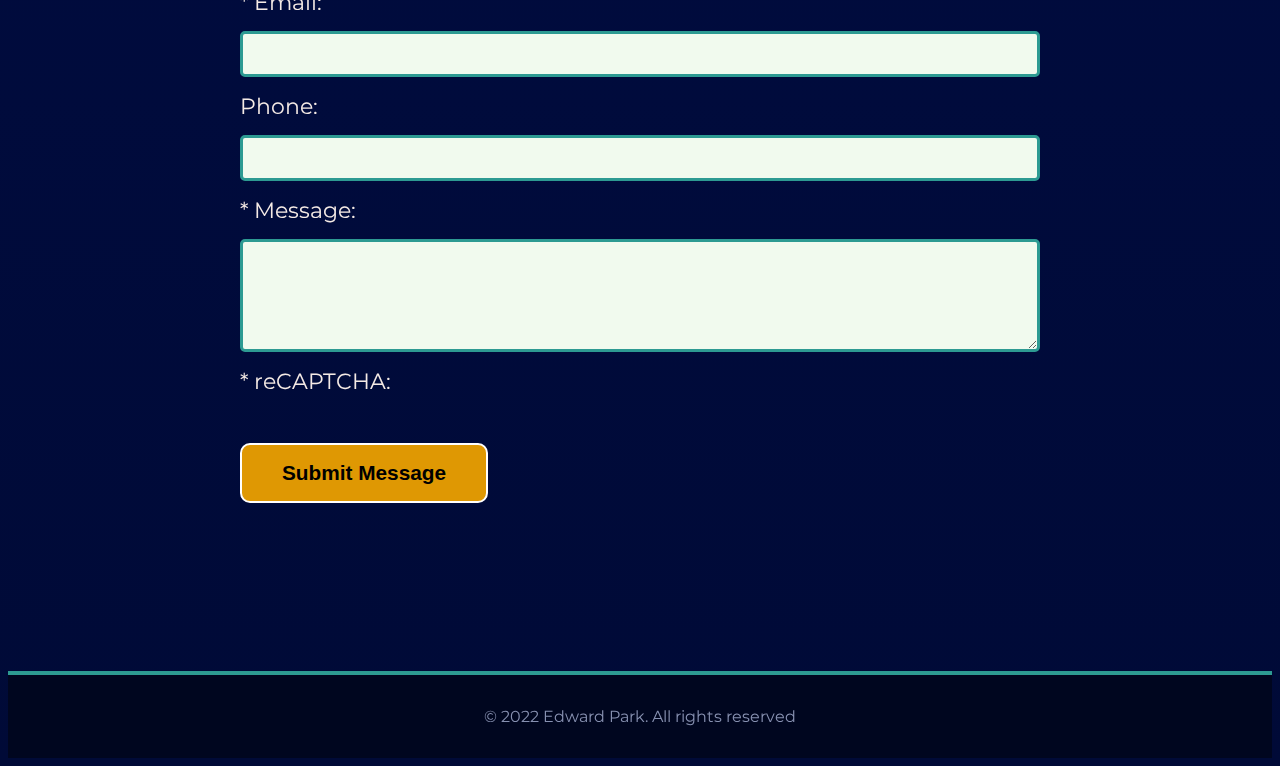
==== commit 8b6f6203: "Update index.html" ====
--- a/index.html
+++ b/index.html
@@ -92,7 +92,7 @@
 					</ul>
 				</article>
 				<article class="border-Accent project">
-					<h4 class="border-Accent-Header">Ed's Hobby Blog Website</h4>
+					<h4 class="border-Accent-Header">Hobby Blogsite</h4>
 					<video class="project-display" src="assets/project-clips/EdsHobbyBlog.mp4" type="video/mp4" autoplay loop muted>
 						<p>Video preview of Ed's Hobby Blog website. This browser does not display video.</p>
 					</video>
